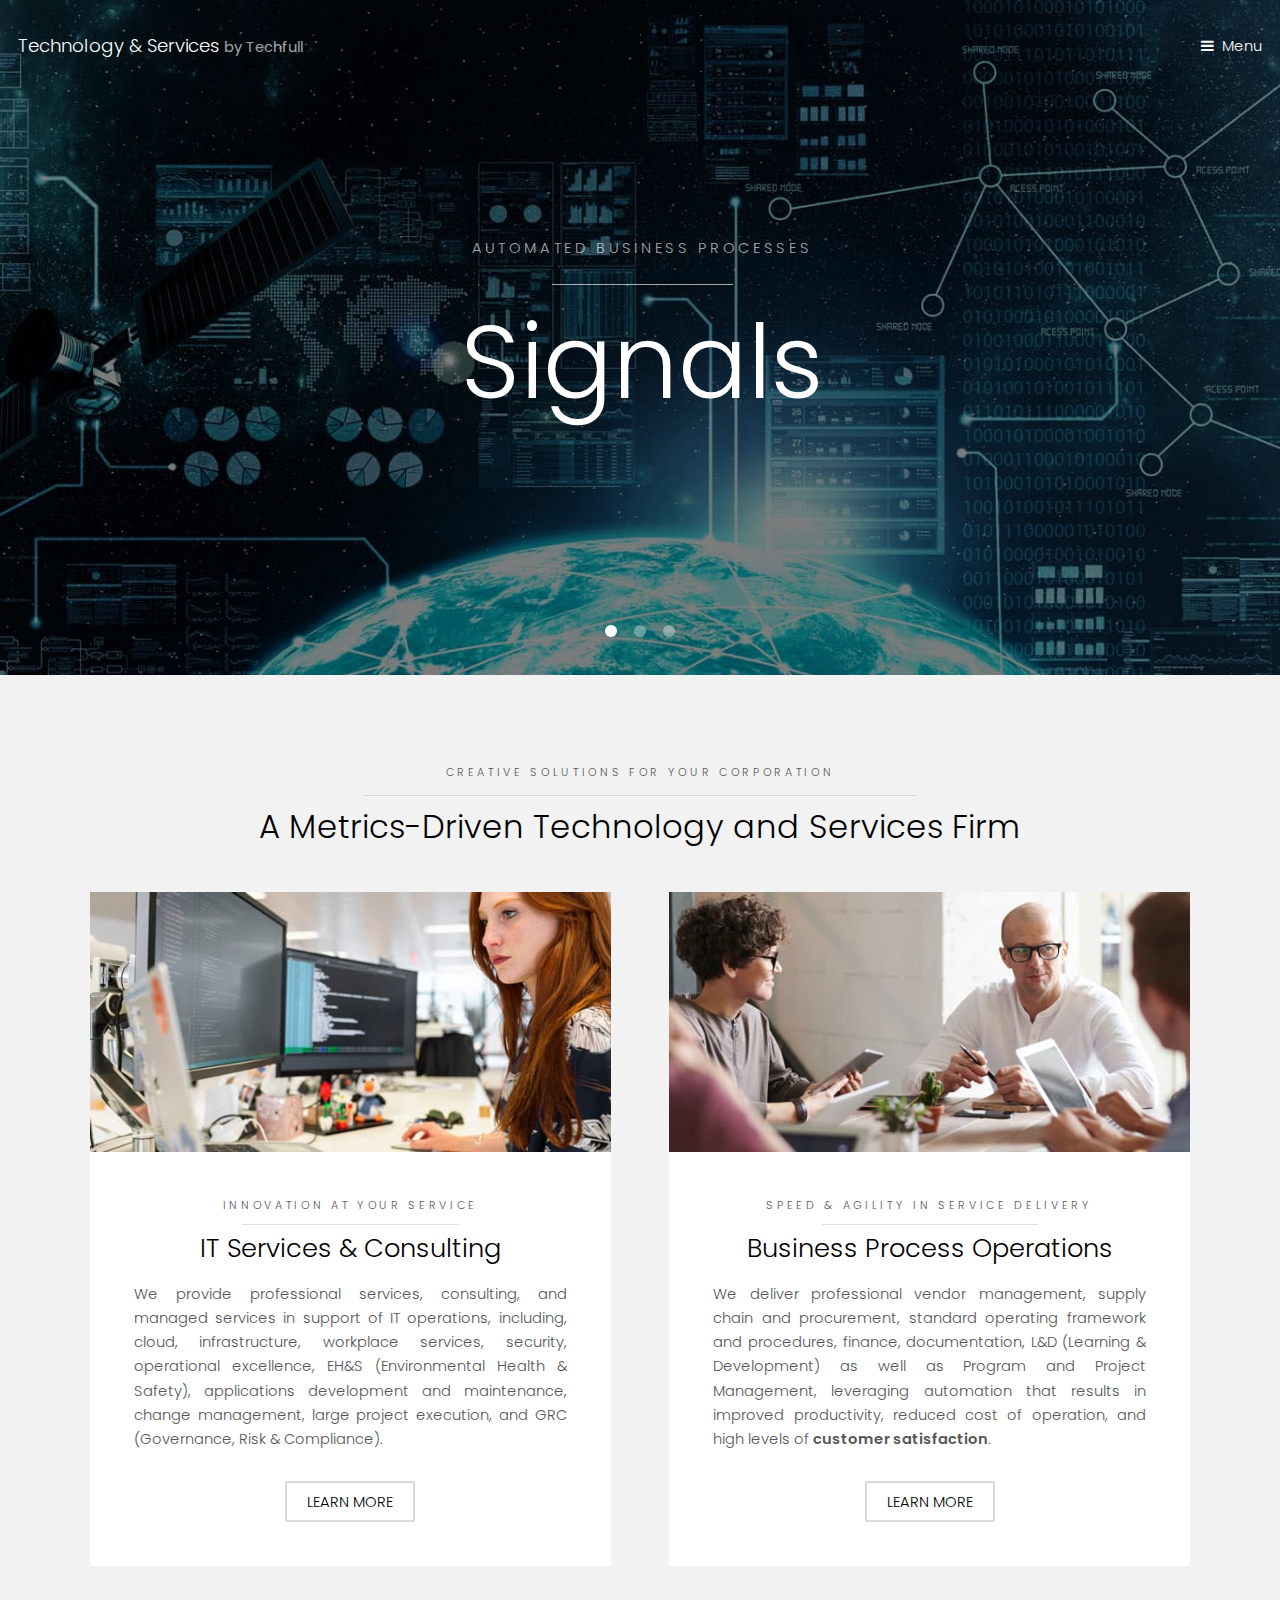
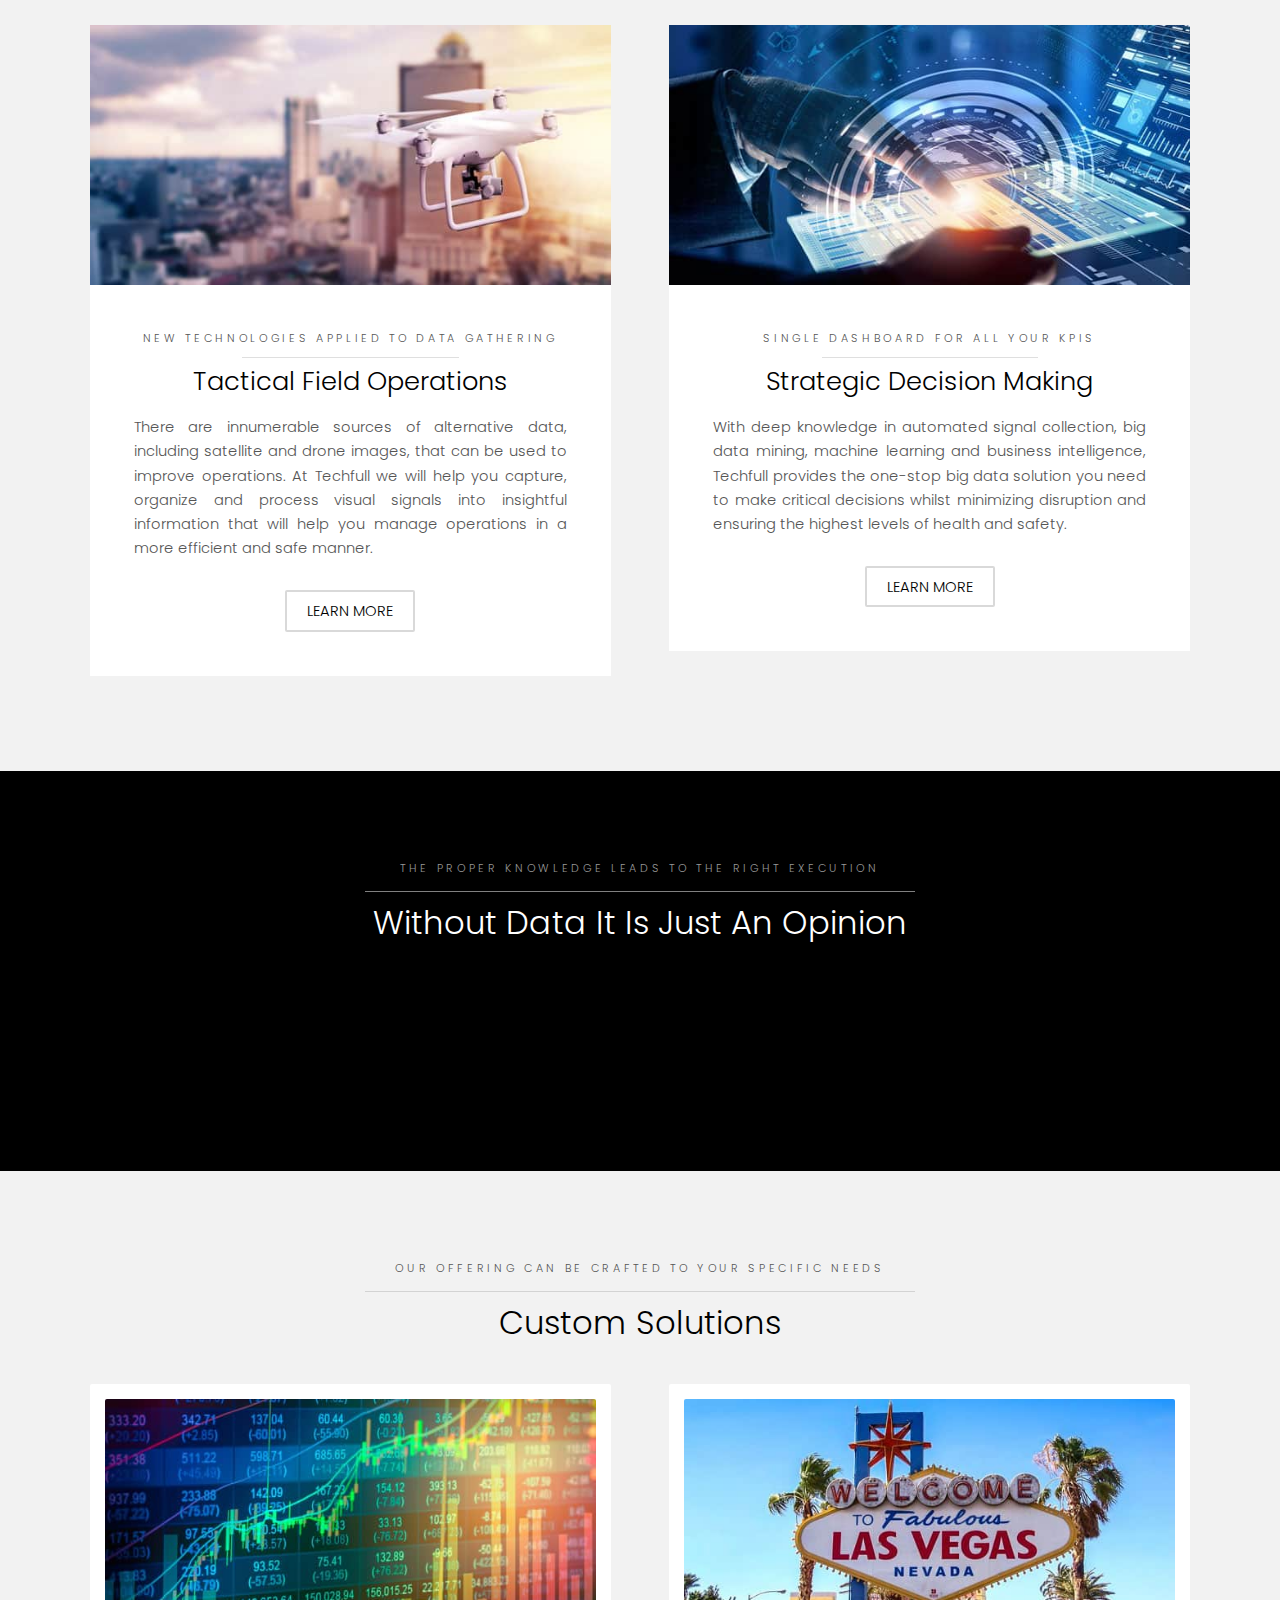
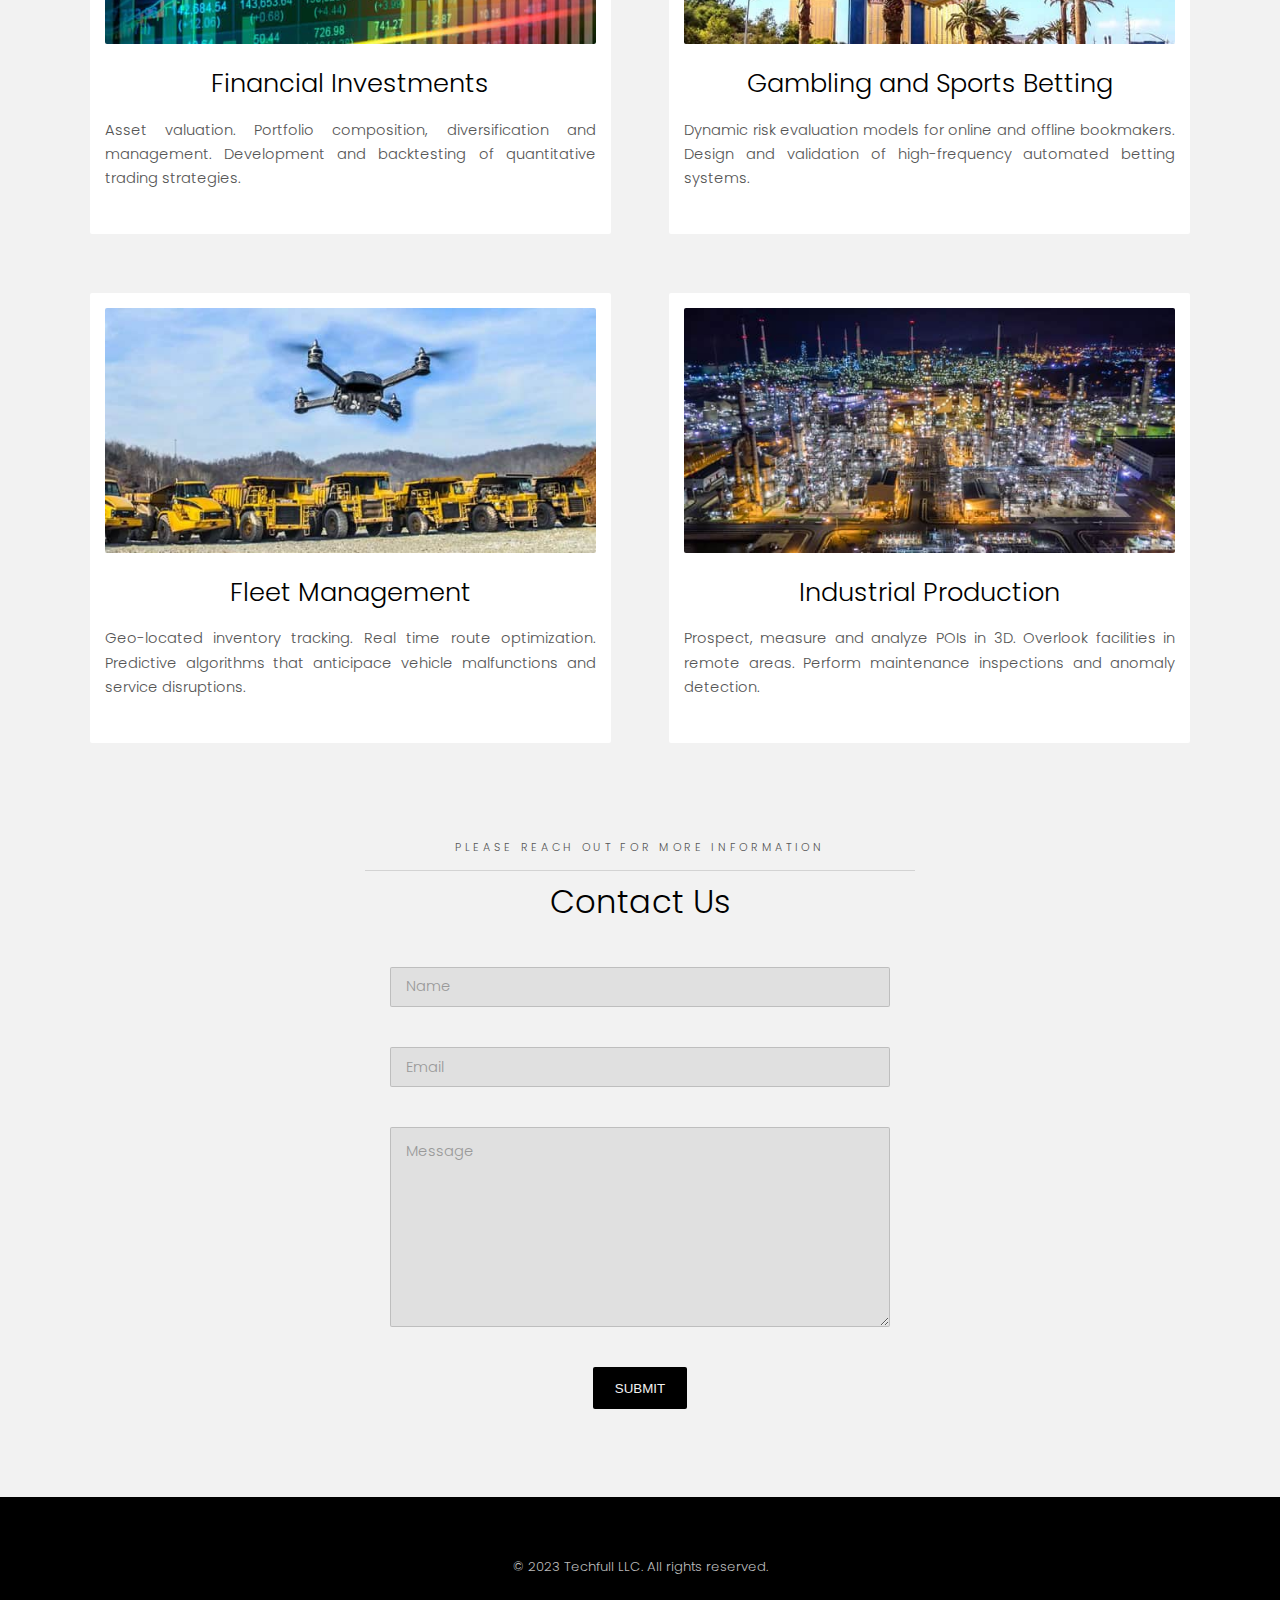
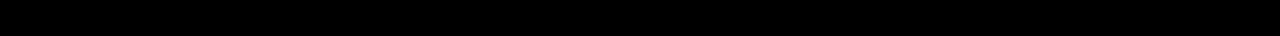
==== index.html @ 5bff919a "Website version 1.2 (Captcha Updated)" ====
<!DOCTYPE HTML>
<html>
	<head>
		<title>Techfull</title>
		<meta charset="utf-8" />
		<meta name="viewport" content="width=device-width, initial-scale=1" />
		<link rel="stylesheet" href="assets/css/main.css" />

		<meta name="description" content="A Metrics-Driven Technology and Services Firm. Without Data it is Just an Opinion."/>
		<meta name="keywords" content="alternative, insights, techfull, artificial intelligence, machine learning" />

		<meta name='twitter:card' content="summary_large_image"/>
		<meta name='twitter:title' content="Techfull"/>
		<meta name='twitter:description' content="A Metrics-Driven Technology and Services Firm. Without Data it is Just an Opinion."/>

		<meta name='twitter:image' content="https://techfull.us/hero.jpg"/>
		<meta property='og:image' content="https://techfull.us/hero.jpg"/>
	</head>
	<body>

	<!-- Header -->
	<header id="header" class="alt">
		<div class="logo"><a href="indexyz.html">Technology & Services <span id="techfull"> by Techfull</span></a></div>
		<a href="#menu">Menu</a>
	</header>

	<!-- Nav -->
	<nav id="menu">
		<ul class="links">
			<li><a href="#home">Home</a></li>
			<li><a href="#about">About Us</a></li>
			<li><a href="#solutions">Custom</a></li>
			<li><a href="#contact">Contact</a></li>
		</ul>
	</nav>

	<!-- Banner -->
	<section id="home" class="banner full">
		<article>
			<img src="images/slide01.jpg" alt="" />
			<div class="inner">
				<header>
					<p>Automated Business Processes</p>
					<h2>Signals</h2>
				</header>
			</div>
		</article>
		<article>
			<img src="images/slide02.jpg"  alt="" />
			<div class="inner">
				<header>
					<p>Data Modeling and Artificial Intelligence</p>
					<h2>Analytics</h2>
				</header>
			</div>
		</article>
		<article>
			<img src="images/slide03.jpg" alt="" />
			<div class="inner">
				<header>
					<p>Operational Service Delivery</p>
					<h2>Execution</h2>
				</header>
			</div>
		</article>
	</section>

	<!-- About -->
	<section id="about" class="wrapper style2">
		<div class="inner">
			<header class="align-center">
				<p class="special">Creative solutions for your corporation</p>
				<h2>A Metrics-Driven Technology and Services Firm</h2>
			</header>
			<div class="grid-style">
				<div>
					<div class="box">
						<div class="image fit">
							<img src="images/lead05.jpg" alt="IT Services & Consulting" />
						</div>
						<div class="content">
							<header class="align-center">
								<p>Innovation at your service</p>
								<h3>IT Services & Consulting</h3>
							</header>
							<p class="just"> We provide professional services, consulting, and managed services in support of
								IT operations, including, cloud, infrastructure, workplace services, security, operational
								excellence, EH&S (Environmental Health & Safety), applications development and maintenance,
								change management, large project execution, and GRC (Governance, Risk & Compliance).</p>
							<footer class="align-center">
								<a href="#contact" class="button alt">Learn More</a>
							</footer>
						</div>
					</div>
				</div>
				<div>
					<div class="box">
						<div class="image fit">
							<img src="images/lead06.jpg" alt="Business Process Operations" />
						</div>
						<div class="content">
							<header class="align-center">
								<p>Speed & Agility in Service Delivery</p>
								<h3>Business Process Operations</h3>
							</header>
							<p class="just">We deliver professional vendor management, supply chain and procurement,
								standard operating framework and procedures, finance, documentation,
								L&D (Learning & Development) as well as Program and Project Management,
								leveraging automation that results in improved productivity, reduced cost of operation, and
								high levels of <b>customer satisfaction</b>.</p>
							<footer class="align-center">
								<a href="#contact" class="button alt">Learn More</a>
							</footer>
						</div>
					</div>
				</div>
				<div>
					<div class="box">
						<div class="image fit">
							<img src="images/lead01.jpg" alt="Tactical Field Operations" />
						</div>
						<div class="content">
							<header class="align-center">
								<p>New Technologies Applied to Data Gathering</p>
								<h3>Tactical Field Operations</h3>
							</header>
							<p class="just"> There are innumerable sources of alternative data, including satellite and drone images,
								that can be used to improve operations. At Techfull we will help you capture,
								organize and process visual signals into insightful information that will help you manage
								operations in a more efficient and safe manner.</p>
							<footer class="align-center">
								<a href="#contact" class="button alt">Learn More</a>
							</footer>
						</div>
					</div>
				</div>
				<div>
					<div class="box">
						<div class="image fit">
							<img src="images/lead02.jpg" alt="Strategic Decision Making" />
						</div>
						<div class="content">
							<header class="align-center">
								<p>Single Dashboard for all your KPIs</p>
								<h3>Strategic Decision Making</h3>
							</header>
							<p class="just"> With deep knowledge in automated signal collection, big data mining, machine learning
								and business intelligence, Techfull provides the one-stop big data solution you need to make
								critical decisions whilst minimizing disruption and ensuring the highest
								levels of health and safety.</p>
							<footer class="align-center">
								<a href="#contact" class="button alt">Learn More</a>
							</footer>
						</div>
					</div>
				</div>
			</div>
		</div>
	</section>

	<!-- Intersitial -->
	<section id="intersitial" class="wrapper style3">
		<div class="inner">
			<header class="align-center">
				<p>The Proper Knowledge Leads to the Right Execution</p>
				<h2>Without Data It Is Just An Opinion</h2>
			</header>
		</div>
	</section>

	<!-- Solutions -->
	<section id="solutions" class="wrapper style2">
		<div class="inner">
			<header class="align-center">
				<p class="special">Our offering can be crafted to your specific needs</p>
				<h2>Custom Solutions</h2>
			</header>
			<div class="gallery">
				<div>
					<div class="image fit">
						<img class="padded" src="images/pic01.jpg" alt="Financial Investments" />
						<div class="content">
							<header class="align-center">
								<h3>Financial Investments</h3>
							</header>
							<p class="just"> Asset valuation. Portfolio composition, diversification and management.
								Development and backtesting of quantitative trading strategies.
							</p>
						</div>
					</div>
				</div>
				<div>
					<div class="image fit">
						<img class="padded" src="images/pic02.jpg" alt="Gambling and Sports Betting" />
						<div class="content">
							<header class="align-center">
								<h3>Gambling and Sports Betting</h3>
							</header>
							<p class="just"> Dynamic risk evaluation models for online and offline bookmakers. Design and validation of high-frequency automated betting systems.
							</p>
						</div>
					</div>
				</div>
				<div>
					<div class="image fit">
						<img class="padded" src="images/pic03.jpg" alt="Fleet Management" />
						<div class="content">
							<header class="align-center">
								<h3>Fleet Management</h3>
							</header>
							<p class="just"> Geo-located inventory tracking. Real time route optimization. Predictive algorithms that anticipace vehicle malfunctions and service disruptions.
							</p>
						</div>
					</div>
				</div>
				<div>
					<div class="image fit">
						<img class="padded" src="images/pic04.jpg" alt="" />
						<div class="content">
							<header class="align-center">
								<h3>Industrial Production</h3>
							</header>
							<p class="just"> Prospect, measure and analyze POIs in 3D.
								Overlook facilities in remote areas. Perform maintenance inspections and anomaly detection.
							</p>
						</div>
					</div>
				</div>
			</div>
		</div>
	</section>

	<!-- Contact -->
	<section id="contact" style="padding-top: 0px;" class="wrapper style2">
		<div class="inner">
			<header class="align-center">
				<p class="special">Please reach out for more information</p>
				<h2>Contact Us</h2>
			</header>

			<form id="ajax-contact" method="post" action="https://algonaut.herokuapp.com/tech-mail"
				  msg-sending="Sending the message. One moment."
				  msg-success="Message sent! Will reply shortly."
				  msg-failure="Message not sent. Please try again."
				  msg-error="Oops! There was an error and the message could not be sent.">
				<input type="hidden" name="token" id="token"/>
				<div class="input-field">
					<input type="text" class="form-control" name="name" id="name" required placeholder="Name">
				</div>
				<div class="input-field">
					<input type="email" class="form-control" name="email" id="email" required placeholder="Email">
				</div>
				<div class="input-field">
					<textarea class="form-control" name="message" id="message" required placeholder="Message"></textarea>
				</div>
				<div id="form-messages" class="mt-3"></div>
				<button class="btn" type="submit">Submit</button>
			</form>

			<!--
			<div class="align-center" style="padding-top: 25px;">
				<h3>Techfull USA</h3>
			</div>
			-->
		</div>
	</section>

	<!-- Footer -->
	<footer id="footer">
		<div class="copyright">
			&copy; 2023 Techfull LLC. All rights reserved.
		</div>
	</footer>

	<!-- Scripts -->
	<script>
		function onSubmit(token) {
			document.getElementById("ajax-contact").submit();
		}
	</script>

	<script src="assets/js/jquery.min.js"></script>
	<script src="assets/js/jquery.scrollex.min.js"></script>
	<script src="assets/js/skel.min.js"></script>
	<script src="assets/js/util.js"></script>
	<script src="assets/js/main.js"></script>

	<script id="capt" src="https://www.google.com/recaptcha/api.js?render=6LeXSoomAAAAAMUViqOsxvu4Er3XukyU1Am4-jC0"></script>
	<script src="assets/js/form.js"></script>

	<!-- Global site tag (gtag.js) - Google Analytics -->
	<script async src="https://www.googletagmanager.com/gtag/js?id=UA-161922294-1"></script>
	<script>
		window.dataLayer = window.dataLayer || [];
		function gtag(){dataLayer.push(arguments);}
		gtag('js', new Date());
		gtag('config', 'UA-161922294-1');
	</script>

	</body>
</html>
---- assets/css/main.css ----
@charset "UTF-8";
@import url(font-awesome.min.css);
@import url("https://fonts.googleapis.com/css?family=Poppins:300,400,500,600,700");

/*
	Hielo by TEMPLATED
	templated.co @templatedco
	Released for free under the Creative Commons Attribution 3.0 license (templated.co/license)
*/

/* Reset */

html, body, div, span, applet, object, iframe, h1, h2, h3, h4, h5, h6, p, blockquote, pre, a, abbr, acronym, address, big, cite, code, del, dfn, em, img, ins, kbd, q, s, samp, small, strike, strong, sub, sup, tt, var, b, u, i, center, dl, dt, dd, ol, ul, li, fieldset, form, label, legend, table, caption, tbody, tfoot, thead, tr, th, td, article, aside, canvas, details, embed, figure, figcaption, footer, header, hgroup, menu, nav, output, ruby, section, summary, time, mark, audio, video {
    margin: 0;
    padding: 0;
    border: 0;
    font-size: 100%;
    font: inherit;
    vertical-align: baseline;
}

article, aside, details, figcaption, figure, footer, header, hgroup, menu, nav, section {
    display: block;
}

body {
    line-height: 1;
}

ol, ul {
    list-style: none;
}

blockquote, q {
    quotes: none;
}

blockquote:before, blockquote:after, q:before, q:after {
    content: '';
    content: none;
}

table {
    border-collapse: collapse;
    border-spacing: 0;
}

body {
    -webkit-text-size-adjust: none;
}

/* Box Model */

*, *:before, *:after {
    -moz-box-sizing: border-box;
    -webkit-box-sizing: border-box;
    box-sizing: border-box;
}

/* Additions */

html {
    scroll-behavior: smooth;
}

p.just {
    text-align: justify;
}

section#home {
    min-height: 400px;
}

img.padded {
    margin-bottom: 20px;
}

.iframe-container {
    position: relative;
    padding-bottom: 56.25%;
    padding-top: 30px;
    height: 0;
    overflow: hidden;
}

.iframe-container iframe,
.iframe-container object,
.iframe-container embed {
    position: absolute;
    top: 0;
    left: 0;
    width: 100%;
    height: 100%;
}

@media screen and (max-width: 450px) {

    #algonaut {
        display: none;
    }

}

/* Containers */

.container {
    margin-left: auto;
    margin-right: auto;
}

.container.\31

25
\25 {
    width: 100%;
    max-width: 100rem;
    min-width: 80rem;
}

.container.\37

5
\25 {
    width: 60rem;
}

.container.\35

0
\25 {
    width: 40rem;
}

.container.\32

5
\25 {
    width: 20rem;
}

.container {
    width: 80rem;
}

@media screen and (max-width: 1680px) {

    .container.\31

25\25 {
      width: 100%;
      max-width: 100rem;
      min-width: 80rem;
  }

    .container.\37

5\25 {
     width: 60rem;
 }

    .container.\35

0\25 {
     width: 40rem;
 }

    .container.\32

5\25 {
     width: 20rem;
 }

    .container {
        width: 80rem;
    }

}

@media screen and (max-width: 1280px) {

    .container.\31

25\25 {
      width: 100%;
      max-width: 81.25rem;
      min-width: 65rem;
  }

    .container.\37

5\25 {
     width: 48.75rem;
 }

    .container.\35

0\25 {
     width: 32.5rem;
 }

    .container.\32

5\25 {
     width: 16.25rem;
 }

    .container {
        width: 65rem;
    }

}

@media screen and (max-width: 980px) {

    .container.\31

25\25 {
      width: 100%;
      max-width: 112.5%;
      min-width: 90%;
  }

    .container.\37

5\25 {
     width: 67.5%;
 }

    .container.\35

0\25 {
     width: 45%;
 }

    .container.\32

5\25 {
     width: 22.5%;
 }

    .container {
        width: 90%;
    }

}

@media screen and (max-width: 736px) {

    .container.\31

25\25 {
      width: 100%;
      max-width: 112.5%;
      min-width: 90%;
  }

    .container.\37

5\25 {
     width: 67.5%;
 }

    .container.\35

0\25 {
     width: 45%;
 }

    .container.\32

5\25 {
     width: 22.5%;
 }

    .container {
        width: 90% !important;
    }

}

@media screen and (max-width: 480px) {

    .container.\31

25\25 {
      width: 100%;
      max-width: 112.5%;
      min-width: 90%;
  }

    .container.\37

5\25 {
     width: 67.5%;
 }

    .container.\35

0\25 {
     width: 45%;
 }

    .container.\32

5\25 {
     width: 22.5%;
 }

    .container {
        width: 90% !important;
    }

}

/* Grid */

.row {
    border-bottom: solid 1px transparent;
    -moz-box-sizing: border-box;
    -webkit-box-sizing: border-box;
    box-sizing: border-box;
}

.row > * {
    float: left;
    -moz-box-sizing: border-box;
    -webkit-box-sizing: border-box;
    box-sizing: border-box;
}

.row:after, .row:before {
    content: '';
    display: block;
    clear: both;
    height: 0;
}

.row.uniform > * > :first-child {
    margin-top: 0;
}

.row.uniform > * > :last-child {
    margin-bottom: 0;
}

.row.\30 \25 > * {
    padding: 0 0 0 0rem;
}

.row.\30 \25 {
    margin: 0 0 -1px 0rem;
}

.row.uniform.\30 \25 > * {
    padding: 0rem 0 0 0rem;
}

.row.uniform.\30 \25 {
    margin: 0rem 0 -1px 0rem;
}

.row > * {
    padding: 0 0 0 2rem;
}

.row {
    margin: 0 0 -1px -2rem;
}

.row.uniform > * {
    padding: 2rem 0 0 2rem;
}

.row.uniform {
    margin: -2rem 0 -1px -2rem;
}

.row.\32

00
\25 > * {
    padding: 0 0 0 4rem;
}

.row.\32

00
\25 {
    margin: 0 0 -1px -4rem;
}

.row.uniform.\32

00
\25 > * {
    padding: 4rem 0 0 4rem;
}

.row.uniform.\32

00
\25 {
    margin: -4rem 0 -1px -4rem;
}

.row.\31

50
\25 > * {
    padding: 0 0 0 3rem;
}

.row.\31

50
\25 {
    margin: 0 0 -1px -3rem;
}

.row.uniform.\31

50
\25 > * {
    padding: 3rem 0 0 3rem;
}

.row.uniform.\31

50
\25 {
    margin: -3rem 0 -1px -3rem;
}

.row.\35

0
\25 > * {
    padding: 0 0 0 1rem;
}

.row.\35

0
\25 {
    margin: 0 0 -1px -1rem;
}

.row.uniform.\35

0
\25 > * {
    padding: 1rem 0 0 1rem;
}

.row.uniform.\35

0
\25 {
    margin: -1rem 0 -1px -1rem;
}

.row.\32

5
\25 > * {
    padding: 0 0 0 0.5rem;
}

.row.\32

5
\25 {
    margin: 0 0 -1px -0.5rem;
}

.row.uniform.\32

5
\25 > * {
    padding: 0.5rem 0 0 0.5rem;
}

.row.uniform.\32

5
\25 {
    margin: -0.5rem 0 -1px -0.5rem;
}

.\31

2
u, .\31

2
u\24 {
    width: 100%;
    clear: none;
    margin-left: 0;
}

.\31

1
u, .\31

1
u\24 {
    width: 91.6666666667%;
    clear: none;
    margin-left: 0;
}

.\31

0
u, .\31

0
u\24 {
    width: 83.3333333333%;
    clear: none;
    margin-left: 0;
}

.\39 u, .\39 u\24 {
    width: 75%;
    clear: none;
    margin-left: 0;
}

.\38 u, .\38 u\24 {
    width: 66.6666666667%;
    clear: none;
    margin-left: 0;
}

.\37 u, .\37 u\24 {
    width: 58.3333333333%;
    clear: none;
    margin-left: 0;
}

.\36 u, .\36 u\24 {
    width: 50%;
    clear: none;
    margin-left: 0;
}

.\35 u, .\35 u\24 {
    width: 41.6666666667%;
    clear: none;
    margin-left: 0;
}

.\34 u, .\34 u\24 {
    width: 33.3333333333%;
    clear: none;
    margin-left: 0;
}

.\33 u, .\33 u\24 {
    width: 25%;
    clear: none;
    margin-left: 0;
}

.\32 u, .\32 u\24 {
    width: 16.6666666667%;
    clear: none;
    margin-left: 0;
}

.\31 u, .\31 u\24 {
    width: 8.3333333333%;
    clear: none;
    margin-left: 0;
}

.\31

2
u\24 + *,
.\31

1
u\24 + *,
.\31

0
u\24 + *,
.\39 u\24 + *,
.\38 u\24 + *,
.\37 u\24 + *,
.\36 u\24 + *,
.\35 u\24 + *,
.\34 u\24 + *,
.\33 u\24 + *,
.\32 u\24 + *,
.\31 u\24 + * {
    clear: left;
}

.\-11u {
    margin-left: 91.66667%;
}

.\-10u {
    margin-left: 83.33333%;
}

.\-9u {
    margin-left: 75%;
}

.\-8u {
    margin-left: 66.66667%;
}

.\-7u {
    margin-left: 58.33333%;
}

.\-6u {
    margin-left: 50%;
}

.\-5u {
    margin-left: 41.66667%;
}

.\-4u {
    margin-left: 33.33333%;
}

.\-3u {
    margin-left: 25%;
}

.\-2u {
    margin-left: 16.66667%;
}

.\-1u {
    margin-left: 8.33333%;
}

@media screen and (max-width: 1680px) {

    .row > * {
        padding: 0 0 0 2rem;
    }

    .row {
        margin: 0 0 -1px -2rem;
    }

    .row.uniform > * {
        padding: 2rem 0 0 2rem;
    }

    .row.uniform {
        margin: -2rem 0 -1px -2rem;
    }

    .row.\32

00\25 > * {
      padding: 0 0 0 4rem;
  }

    .row.\32

00\25 {
      margin: 0 0 -1px -4rem;
  }

    .row.uniform.\32

00\25 > * {
      padding: 4rem 0 0 4rem;
  }

    .row.uniform.\32

00\25 {
      margin: -4rem 0 -1px -4rem;
  }

    .row.\31

50\25 > * {
      padding: 0 0 0 3rem;
  }

    .row.\31

50\25 {
      margin: 0 0 -1px -3rem;
  }

    .row.uniform.\31

50\25 > * {
      padding: 3rem 0 0 3rem;
  }

    .row.uniform.\31

50\25 {
      margin: -3rem 0 -1px -3rem;
  }

    .row.\35

0\25 > * {
     padding: 0 0 0 1rem;
 }

    .row.\35

0\25 {
     margin: 0 0 -1px -1rem;
 }

    .row.uniform.\35

0\25 > * {
     padding: 1rem 0 0 1rem;
 }

    .row.uniform.\35

0\25 {
     margin: -1rem 0 -1px -1rem;
 }

    .row.\32

5\25 > * {
     padding: 0 0 0 0.5rem;
 }

    .row.\32

5\25 {
     margin: 0 0 -1px -0.5rem;
 }

    .row.uniform.\32

5\25 > * {
     padding: 0.5rem 0 0 0.5rem;
 }

    .row.uniform.\32

5\25 {
     margin: -0.5rem 0 -1px -0.5rem;
 }

    .\31

2u\28xlarge\29, .\31

2u\24\28xlarge\29 {
     width: 100%;
     clear: none;
     margin-left: 0;
 }

    .\31

1u\28xlarge\29, .\31

1u\24\28xlarge\29 {
     width: 91.6666666667%;
     clear: none;
     margin-left: 0;
 }

    .\31

0u\28xlarge\29, .\31

0u\24\28xlarge\29 {
     width: 83.3333333333%;
     clear: none;
     margin-left: 0;
 }

    .\39 u\28xlarge\29, .\39 u\24\28xlarge\29 {
        width: 75%;
        clear: none;
        margin-left: 0;
    }

    .\38 u\28xlarge\29, .\38 u\24\28xlarge\29 {
        width: 66.6666666667%;
        clear: none;
        margin-left: 0;
    }

    .\37 u\28xlarge\29, .\37 u\24\28xlarge\29 {
        width: 58.3333333333%;
        clear: none;
        margin-left: 0;
    }

    .\36 u\28xlarge\29, .\36 u\24\28xlarge\29 {
        width: 50%;
        clear: none;
        margin-left: 0;
    }

    .\35 u\28xlarge\29, .\35 u\24\28xlarge\29 {
        width: 41.6666666667%;
        clear: none;
        margin-left: 0;
    }

    .\34 u\28xlarge\29, .\34 u\24\28xlarge\29 {
        width: 33.3333333333%;
        clear: none;
        margin-left: 0;
    }

    .\33 u\28xlarge\29, .\33 u\24\28xlarge\29 {
        width: 25%;
        clear: none;
        margin-left: 0;
    }

    .\32 u\28xlarge\29, .\32 u\24\28xlarge\29 {
        width: 16.6666666667%;
        clear: none;
        margin-left: 0;
    }

    .\31 u\28xlarge\29, .\31 u\24\28xlarge\29 {
        width: 8.3333333333%;
        clear: none;
        margin-left: 0;
    }

    .\31

2u\24\28xlarge\29 + *,
 .\31

1u\24\28xlarge\29 + *,
 .\31

0u\24\28xlarge\29 + *,
 .\39 u\24\28xlarge\29 + *,
 .\38 u\24\28xlarge\29 + *,
 .\37 u\24\28xlarge\29 + *,
 .\36 u\24\28xlarge\29 + *,
 .\35 u\24\28xlarge\29 + *,
 .\34 u\24\28xlarge\29 + *,
 .\33 u\24\28xlarge\29 + *,
 .\32 u\24\28xlarge\29 + *,
 .\31 u\24\28xlarge\29 + * {
     clear: left;
 }

    .\-11u\28xlarge\29 {
        margin-left: 91.66667%;
    }

    .\-10u\28xlarge\29 {
        margin-left: 83.33333%;
    }

    .\-9u\28xlarge\29 {
        margin-left: 75%;
    }

    .\-8u\28xlarge\29 {
        margin-left: 66.66667%;
    }

    .\-7u\28xlarge\29 {
        margin-left: 58.33333%;
    }

    .\-6u\28xlarge\29 {
        margin-left: 50%;
    }

    .\-5u\28xlarge\29 {
        margin-left: 41.66667%;
    }

    .\-4u\28xlarge\29 {
        margin-left: 33.33333%;
    }

    .\-3u\28xlarge\29 {
        margin-left: 25%;
    }

    .\-2u\28xlarge\29 {
        margin-left: 16.66667%;
    }

    .\-1u\28xlarge\29 {
        margin-left: 8.33333%;
    }

}

@media screen and (max-width: 1280px) {

    .row > * {
        padding: 0 0 0 1.5rem;
    }

    .row {
        margin: 0 0 -1px -1.5rem;
    }

    .row.uniform > * {
        padding: 1.5rem 0 0 1.5rem;
    }

    .row.uniform {
        margin: -1.5rem 0 -1px -1.5rem;
    }

    .row.\32

00\25 > * {
      padding: 0 0 0 3rem;
  }

    .row.\32

00\25 {
      margin: 0 0 -1px -3rem;
  }

    .row.uniform.\32

00\25 > * {
      padding: 3rem 0 0 3rem;
  }

    .row.uniform.\32

00\25 {
      margin: -3rem 0 -1px -3rem;
  }

    .row.\31

50\25 > * {
      padding: 0 0 0 2.25rem;
  }

    .row.\31

50\25 {
      margin: 0 0 -1px -2.25rem;
  }

    .row.uniform.\31

50\25 > * {
      padding: 2.25rem 0 0 2.25rem;
  }

    .row.uniform.\31

50\25 {
      margin: -2.25rem 0 -1px -2.25rem;
  }

    .row.\35

0\25 > * {
     padding: 0 0 0 0.75rem;
 }

    .row.\35

0\25 {
     margin: 0 0 -1px -0.75rem;
 }

    .row.uniform.\35

0\25 > * {
     padding: 0.75rem 0 0 0.75rem;
 }

    .row.uniform.\35

0\25 {
     margin: -0.75rem 0 -1px -0.75rem;
 }

    .row.\32

5\25 > * {
     padding: 0 0 0 0.375rem;
 }

    .row.\32

5\25 {
     margin: 0 0 -1px -0.375rem;
 }

    .row.uniform.\32

5\25 > * {
     padding: 0.375rem 0 0 0.375rem;
 }

    .row.uniform.\32

5\25 {
     margin: -0.375rem 0 -1px -0.375rem;
 }

    .\31

2u\28large\29, .\31

2u\24\28large\29 {
     width: 100%;
     clear: none;
     margin-left: 0;
 }

    .\31

1u\28large\29, .\31

1u\24\28large\29 {
     width: 91.6666666667%;
     clear: none;
     margin-left: 0;
 }

    .\31

0u\28large\29, .\31

0u\24\28large\29 {
     width: 83.3333333333%;
     clear: none;
     margin-left: 0;
 }

    .\39 u\28large\29, .\39 u\24\28large\29 {
        width: 75%;
        clear: none;
        margin-left: 0;
    }

    .\38 u\28large\29, .\38 u\24\28large\29 {
        width: 66.6666666667%;
        clear: none;
        margin-left: 0;
    }

    .\37 u\28large\29, .\37 u\24\28large\29 {
        width: 58.3333333333%;
        clear: none;
        margin-left: 0;
    }

    .\36 u\28large\29, .\36 u\24\28large\29 {
        width: 50%;
        clear: none;
        margin-left: 0;
    }

    .\35 u\28large\29, .\35 u\24\28large\29 {
        width: 41.6666666667%;
        clear: none;
        margin-left: 0;
    }

    .\34 u\28large\29, .\34 u\24\28large\29 {
        width: 33.3333333333%;
        clear: none;
        margin-left: 0;
    }

    .\33 u\28large\29, .\33 u\24\28large\29 {
        width: 25%;
        clear: none;
        margin-left: 0;
    }

    .\32 u\28large\29, .\32 u\24\28large\29 {
        width: 16.6666666667%;
        clear: none;
        margin-left: 0;
    }

    .\31 u\28large\29, .\31 u\24\28large\29 {
        width: 8.3333333333%;
        clear: none;
        margin-left: 0;
    }

    .\31

2u\24\28large\29 + *,
 .\31

1u\24\28large\29 + *,
 .\31

0u\24\28large\29 + *,
 .\39 u\24\28large\29 + *,
 .\38 u\24\28large\29 + *,
 .\37 u\24\28large\29 + *,
 .\36 u\24\28large\29 + *,
 .\35 u\24\28large\29 + *,
 .\34 u\24\28large\29 + *,
 .\33 u\24\28large\29 + *,
 .\32 u\24\28large\29 + *,
 .\31 u\24\28large\29 + * {
     clear: left;
 }

    .\-11u\28large\29 {
        margin-left: 91.66667%;
    }

    .\-10u\28large\29 {
        margin-left: 83.33333%;
    }

    .\-9u\28large\29 {
        margin-left: 75%;
    }

    .\-8u\28large\29 {
        margin-left: 66.66667%;
    }

    .\-7u\28large\29 {
        margin-left: 58.33333%;
    }

    .\-6u\28large\29 {
        margin-left: 50%;
    }

    .\-5u\28large\29 {
        margin-left: 41.66667%;
    }

    .\-4u\28large\29 {
        margin-left: 33.33333%;
    }

    .\-3u\28large\29 {
        margin-left: 25%;
    }

    .\-2u\28large\29 {
        margin-left: 16.66667%;
    }

    .\-1u\28large\29 {
        margin-left: 8.33333%;
    }

}

@media screen and (max-width: 980px) {

    .row > * {
        padding: 0 0 0 1.5rem;
    }

    .row {
        margin: 0 0 -1px -1.5rem;
    }

    .row.uniform > * {
        padding: 1.5rem 0 0 1.5rem;
    }

    .row.uniform {
        margin: -1.5rem 0 -1px -1.5rem;
    }

    .row.\32

00\25 > * {
      padding: 0 0 0 3rem;
  }

    .row.\32

00\25 {
      margin: 0 0 -1px -3rem;
  }

    .row.uniform.\32

00\25 > * {
      padding: 3rem 0 0 3rem;
  }

    .row.uniform.\32

00\25 {
      margin: -3rem 0 -1px -3rem;
  }

    .row.\31

50\25 > * {
      padding: 0 0 0 2.25rem;
  }

    .row.\31

50\25 {
      margin: 0 0 -1px -2.25rem;
  }

    .row.uniform.\31

50\25 > * {
      padding: 2.25rem 0 0 2.25rem;
  }

    .row.uniform.\31

50\25 {
      margin: -2.25rem 0 -1px -2.25rem;
  }

    .row.\35

0\25 > * {
     padding: 0 0 0 0.75rem;
 }

    .row.\35

0\25 {
     margin: 0 0 -1px -0.75rem;
 }

    .row.uniform.\35

0\25 > * {
     padding: 0.75rem 0 0 0.75rem;
 }

    .row.uniform.\35

0\25 {
     margin: -0.75rem 0 -1px -0.75rem;
 }

    .row.\32

5\25 > * {
     padding: 0 0 0 0.375rem;
 }

    .row.\32

5\25 {
     margin: 0 0 -1px -0.375rem;
 }

    .row.uniform.\32

5\25 > * {
     padding: 0.375rem 0 0 0.375rem;
 }

    .row.uniform.\32

5\25 {
     margin: -0.375rem 0 -1px -0.375rem;
 }

    .\31

2u\28medium\29, .\31

2u\24\28medium\29 {
     width: 100%;
     clear: none;
     margin-left: 0;
 }

    .\31

1u\28medium\29, .\31

1u\24\28medium\29 {
     width: 91.6666666667%;
     clear: none;
     margin-left: 0;
 }

    .\31

0u\28medium\29, .\31

0u\24\28medium\29 {
     width: 83.3333333333%;
     clear: none;
     margin-left: 0;
 }

    .\39 u\28medium\29, .\39 u\24\28medium\29 {
        width: 75%;
        clear: none;
        margin-left: 0;
    }

    .\38 u\28medium\29, .\38 u\24\28medium\29 {
        width: 66.6666666667%;
        clear: none;
        margin-left: 0;
    }

    .\37 u\28medium\29, .\37 u\24\28medium\29 {
        width: 58.3333333333%;
        clear: none;
        margin-left: 0;
    }

    .\36 u\28medium\29, .\36 u\24\28medium\29 {
        width: 50%;
        clear: none;
        margin-left: 0;
    }

    .\35 u\28medium\29, .\35 u\24\28medium\29 {
        width: 41.6666666667%;
        clear: none;
        margin-left: 0;
    }

    .\34 u\28medium\29, .\34 u\24\28medium\29 {
        width: 33.3333333333%;
        clear: none;
        margin-left: 0;
    }

    .\33 u\28medium\29, .\33 u\24\28medium\29 {
        width: 25%;
        clear: none;
        margin-left: 0;
    }

    .\32 u\28medium\29, .\32 u\24\28medium\29 {
        width: 16.6666666667%;
        clear: none;
        margin-left: 0;
    }

    .\31 u\28medium\29, .\31 u\24\28medium\29 {
        width: 8.3333333333%;
        clear: none;
        margin-left: 0;
    }

    .\31

2u\24\28medium\29 + *,
 .\31

1u\24\28medium\29 + *,
 .\31

0u\24\28medium\29 + *,
 .\39 u\24\28medium\29 + *,
 .\38 u\24\28medium\29 + *,
 .\37 u\24\28medium\29 + *,
 .\36 u\24\28medium\29 + *,
 .\35 u\24\28medium\29 + *,
 .\34 u\24\28medium\29 + *,
 .\33 u\24\28medium\29 + *,
 .\32 u\24\28medium\29 + *,
 .\31 u\24\28medium\29 + * {
     clear: left;
 }

    .\-11u\28medium\29 {
        margin-left: 91.66667%;
    }

    .\-10u\28medium\29 {
        margin-left: 83.33333%;
    }

    .\-9u\28medium\29 {
        margin-left: 75%;
    }

    .\-8u\28medium\29 {
        margin-left: 66.66667%;
    }

    .\-7u\28medium\29 {
        margin-left: 58.33333%;
    }

    .\-6u\28medium\29 {
        margin-left: 50%;
    }

    .\-5u\28medium\29 {
        margin-left: 41.66667%;
    }

    .\-4u\28medium\29 {
        margin-left: 33.33333%;
    }

    .\-3u\28medium\29 {
        margin-left: 25%;
    }

    .\-2u\28medium\29 {
        margin-left: 16.66667%;
    }

    .\-1u\28medium\29 {
        margin-left: 8.33333%;
    }

}

@media screen and (max-width: 736px) {

    .row > * {
        padding: 0 0 0 1.25rem;
    }

    .row {
        margin: 0 0 -1px -1.25rem;
    }

    .row.uniform > * {
        padding: 1.25rem 0 0 1.25rem;
    }

    .row.uniform {
        margin: -1.25rem 0 -1px -1.25rem;
    }

    .row.\32

00\25 > * {
      padding: 0 0 0 2.5rem;
  }

    .row.\32

00\25 {
      margin: 0 0 -1px -2.5rem;
  }

    .row.uniform.\32

00\25 > * {
      padding: 2.5rem 0 0 2.5rem;
  }

    .row.uniform.\32

00\25 {
      margin: -2.5rem 0 -1px -2.5rem;
  }

    .row.\31

50\25 > * {
      padding: 0 0 0 1.875rem;
  }

    .row.\31

50\25 {
      margin: 0 0 -1px -1.875rem;
  }

    .row.uniform.\31

50\25 > * {
      padding: 1.875rem 0 0 1.875rem;
  }

    .row.uniform.\31

50\25 {
      margin: -1.875rem 0 -1px -1.875rem;
  }

    .row.\35

0\25 > * {
     padding: 0 0 0 0.625rem;
 }

    .row.\35

0\25 {
     margin: 0 0 -1px -0.625rem;
 }

    .row.uniform.\35

0\25 > * {
     padding: 0.625rem 0 0 0.625rem;
 }

    .row.uniform.\35

0\25 {
     margin: -0.625rem 0 -1px -0.625rem;
 }

    .row.\32

5\25 > * {
     padding: 0 0 0 0.3125rem;
 }

    .row.\32

5\25 {
     margin: 0 0 -1px -0.3125rem;
 }

    .row.uniform.\32

5\25 > * {
     padding: 0.3125rem 0 0 0.3125rem;
 }

    .row.uniform.\32

5\25 {
     margin: -0.3125rem 0 -1px -0.3125rem;
 }

    .\31

2u\28small\29, .\31

2u\24\28small\29 {
     width: 100%;
     clear: none;
     margin-left: 0;
 }

    .\31

1u\28small\29, .\31

1u\24\28small\29 {
     width: 91.6666666667%;
     clear: none;
     margin-left: 0;
 }

    .\31

0u\28small\29, .\31

0u\24\28small\29 {
     width: 83.3333333333%;
     clear: none;
     margin-left: 0;
 }

    .\39 u\28small\29, .\39 u\24\28small\29 {
        width: 75%;
        clear: none;
        margin-left: 0;
    }

    .\38 u\28small\29, .\38 u\24\28small\29 {
        width: 66.6666666667%;
        clear: none;
        margin-left: 0;
    }

    .\37 u\28small\29, .\37 u\24\28small\29 {
        width: 58.3333333333%;
        clear: none;
        margin-left: 0;
    }

    .\36 u\28small\29, .\36 u\24\28small\29 {
        width: 50%;
        clear: none;
        margin-left: 0;
    }

    .\35 u\28small\29, .\35 u\24\28small\29 {
        width: 41.6666666667%;
        clear: none;
        margin-left: 0;
    }

    .\34 u\28small\29, .\34 u\24\28small\29 {
        width: 33.3333333333%;
        clear: none;
        margin-left: 0;
    }

    .\33 u\28small\29, .\33 u\24\28small\29 {
        width: 25%;
        clear: none;
        margin-left: 0;
    }

    .\32 u\28small\29, .\32 u\24\28small\29 {
        width: 16.6666666667%;
        clear: none;
        margin-left: 0;
    }

    .\31 u\28small\29, .\31 u\24\28small\29 {
        width: 8.3333333333%;
        clear: none;
        margin-left: 0;
    }

    .\31

2u\24\28small\29 + *,
 .\31

1u\24\28small\29 + *,
 .\31

0u\24\28small\29 + *,
 .\39 u\24\28small\29 + *,
 .\38 u\24\28small\29 + *,
 .\37 u\24\28small\29 + *,
 .\36 u\24\28small\29 + *,
 .\35 u\24\28small\29 + *,
 .\34 u\24\28small\29 + *,
 .\33 u\24\28small\29 + *,
 .\32 u\24\28small\29 + *,
 .\31 u\24\28small\29 + * {
     clear: left;
 }

    .\-11u\28small\29 {
        margin-left: 91.66667%;
    }

    .\-10u\28small\29 {
        margin-left: 83.33333%;
    }

    .\-9u\28small\29 {
        margin-left: 75%;
    }

    .\-8u\28small\29 {
        margin-left: 66.66667%;
    }

    .\-7u\28small\29 {
        margin-left: 58.33333%;
    }

    .\-6u\28small\29 {
        margin-left: 50%;
    }

    .\-5u\28small\29 {
        margin-left: 41.66667%;
    }

    .\-4u\28small\29 {
        margin-left: 33.33333%;
    }

    .\-3u\28small\29 {
        margin-left: 25%;
    }

    .\-2u\28small\29 {
        margin-left: 16.66667%;
    }

    .\-1u\28small\29 {
        margin-left: 8.33333%;
    }

}

@media screen and (max-width: 480px) {

    .row > * {
        padding: 0 0 0 1.25rem;
    }

    .row {
        margin: 0 0 -1px -1.25rem;
    }

    .row.uniform > * {
        padding: 1.25rem 0 0 1.25rem;
    }

    .row.uniform {
        margin: -1.25rem 0 -1px -1.25rem;
    }

    .row.\32

00\25 > * {
      padding: 0 0 0 2.5rem;
  }

    .row.\32

00\25 {
      margin: 0 0 -1px -2.5rem;
  }

    .row.uniform.\32

00\25 > * {
      padding: 2.5rem 0 0 2.5rem;
  }

    .row.uniform.\32

00\25 {
      margin: -2.5rem 0 -1px -2.5rem;
  }

    .row.\31

50\25 > * {
      padding: 0 0 0 1.875rem;
  }

    .row.\31

50\25 {
      margin: 0 0 -1px -1.875rem;
  }

    .row.uniform.\31

50\25 > * {
      padding: 1.875rem 0 0 1.875rem;
  }

    .row.uniform.\31

50\25 {
      margin: -1.875rem 0 -1px -1.875rem;
  }

    .row.\35

0\25 > * {
     padding: 0 0 0 0.625rem;
 }

    .row.\35

0\25 {
     margin: 0 0 -1px -0.625rem;
 }

    .row.uniform.\35

0\25 > * {
     padding: 0.625rem 0 0 0.625rem;
 }

    .row.uniform.\35

0\25 {
     margin: -0.625rem 0 -1px -0.625rem;
 }

    .row.\32

5\25 > * {
     padding: 0 0 0 0.3125rem;
 }

    .row.\32

5\25 {
     margin: 0 0 -1px -0.3125rem;
 }

    .row.uniform.\32

5\25 > * {
     padding: 0.3125rem 0 0 0.3125rem;
 }

    .row.uniform.\32

5\25 {
     margin: -0.3125rem 0 -1px -0.3125rem;
 }

    .\31

2u\28xsmall\29, .\31

2u\24\28xsmall\29 {
     width: 100%;
     clear: none;
     margin-left: 0;
 }

    .\31

1u\28xsmall\29, .\31

1u\24\28xsmall\29 {
     width: 91.6666666667%;
     clear: none;
     margin-left: 0;
 }

    .\31

0u\28xsmall\29, .\31

0u\24\28xsmall\29 {
     width: 83.3333333333%;
     clear: none;
     margin-left: 0;
 }

    .\39 u\28xsmall\29, .\39 u\24\28xsmall\29 {
        width: 75%;
        clear: none;
        margin-left: 0;
    }

    .\38 u\28xsmall\29, .\38 u\24\28xsmall\29 {
        width: 66.6666666667%;
        clear: none;
        margin-left: 0;
    }

    .\37 u\28xsmall\29, .\37 u\24\28xsmall\29 {
        width: 58.3333333333%;
        clear: none;
        margin-left: 0;
    }

    .\36 u\28xsmall\29, .\36 u\24\28xsmall\29 {
        width: 50%;
        clear: none;
        margin-left: 0;
    }

    .\35 u\28xsmall\29, .\35 u\24\28xsmall\29 {
        width: 41.6666666667%;
        clear: none;
        margin-left: 0;
    }

    .\34 u\28xsmall\29, .\34 u\24\28xsmall\29 {
        width: 33.3333333333%;
        clear: none;
        margin-left: 0;
    }

    .\33 u\28xsmall\29, .\33 u\24\28xsmall\29 {
        width: 25%;
        clear: none;
        margin-left: 0;
    }

    .\32 u\28xsmall\29, .\32 u\24\28xsmall\29 {
        width: 16.6666666667%;
        clear: none;
        margin-left: 0;
    }

    .\31 u\28xsmall\29, .\31 u\24\28xsmall\29 {
        width: 8.3333333333%;
        clear: none;
        margin-left: 0;
    }

    .\31

2u\24\28xsmall\29 + *,
 .\31

1u\24\28xsmall\29 + *,
 .\31

0u\24\28xsmall\29 + *,
 .\39 u\24\28xsmall\29 + *,
 .\38 u\24\28xsmall\29 + *,
 .\37 u\24\28xsmall\29 + *,
 .\36 u\24\28xsmall\29 + *,
 .\35 u\24\28xsmall\29 + *,
 .\34 u\24\28xsmall\29 + *,
 .\33 u\24\28xsmall\29 + *,
 .\32 u\24\28xsmall\29 + *,
 .\31 u\24\28xsmall\29 + * {
     clear: left;
 }

    .\-11u\28xsmall\29 {
        margin-left: 91.66667%;
    }

    .\-10u\28xsmall\29 {
        margin-left: 83.33333%;
    }

    .\-9u\28xsmall\29 {
        margin-left: 75%;
    }

    .\-8u\28xsmall\29 {
        margin-left: 66.66667%;
    }

    .\-7u\28xsmall\29 {
        margin-left: 58.33333%;
    }

    .\-6u\28xsmall\29 {
        margin-left: 50%;
    }

    .\-5u\28xsmall\29 {
        margin-left: 41.66667%;
    }

    .\-4u\28xsmall\29 {
        margin-left: 33.33333%;
    }

    .\-3u\28xsmall\29 {
        margin-left: 25%;
    }

    .\-2u\28xsmall\29 {
        margin-left: 16.66667%;
    }

    .\-1u\28xsmall\29 {
        margin-left: 8.33333%;
    }

}

/* Basic */

@-ms-viewport {
    width: device-width;
}

body {
    -ms-overflow-style: scrollbar;
}

@media screen and (max-width: 480px) {

    html, body {
        min-width: 320px;
    }

}

body {
    background: #fff;
}

body.is-loading *, body.is-loading *:before, body.is-loading *:after {
    -moz-animation: none !important;
    -webkit-animation: none !important;
    -ms-animation: none !important;
    animation: none !important;
    -moz-transition: none !important;
    -webkit-transition: none !important;
    -ms-transition: none !important;
    transition: none !important;
}

/* Type */

html {
    font-size: 13pt;
}

@media screen and (max-width: 1680px) {

    html {
        font-size: 11pt;
    }

}

@media screen and (max-width: 1280px) {

    html {
        font-size: 11pt;
    }

}

@media screen and (max-width: 980px) {

    html {
        font-size: 12pt;
    }

}

@media screen and (max-width: 736px) {

    html {
        font-size: 12pt;
    }

}

@media screen and (max-width: 480px) {

    html {
        font-size: 12pt;
    }

}

body {
    background-color: #fff;
    color: #444;
}

body, input, select, textarea {
    font-family: "Poppins", sans-serif;
    font-weight: 300;
    font-size: 1rem;
    line-height: 1.65;
}

a {
    text-decoration: underline;
}

a:hover {
    text-decoration: none;
}

strong, b {
    font-weight: 600;
}

em, i {
    font-style: italic;
}

p {
    margin: 0 0 2rem 0;
}

p.special {
    text-transform: uppercase;
    font-size: .75rem;
    font-weight: 300;
    margin: 0 0 .5rem 0;
    padding: 0 0 1rem 0;
    letter-spacing: .25rem;
}

p.special:after {
    content: '';
    position: absolute;
    margin: auto;
    right: 0;
    bottom: 0;
    left: 0;
    width: 50%;
    height: 1px;
    background-color: rgba(0, 0, 0, 0.125);
}

h1, h2, h3, h4, h5, h6 {
    font-weight: 300;
    line-height: 1.5;
    margin: 0 0 1rem 0;
}

h1 a, h2 a, h3 a, h4 a, h5 a, h6 a {
    color: inherit;
    text-decoration: none;
}

h2 {
    font-size: 2.2rem;
}

h3 {
    font-size: 1.75rem;
}

h4 {
    font-size: 1.35rem;
}

h5 {
    font-size: 1.1rem;
}

h6 {
    font-size: 0.9rem;
}

sub {
    font-size: 0.8rem;
    position: relative;
    top: 0.5rem;
}

sup {
    font-size: 0.8rem;
    position: relative;
    top: -0.5rem;
}

blockquote {
    border-left: solid 4px;
    font-style: italic;
    margin: 0 0 2rem 0;
    padding: 0.5rem 0 0.5rem 2rem;
}

code {
    border-radius: 2px;
    border: solid 1px;
    font-family: "Courier New", monospace;
    font-size: 0.9rem;
    margin: 0 0.25rem;
    padding: 0.25rem 0.65rem;
}

pre {
    -webkit-overflow-scrolling: touch;
    font-family: "Courier New", monospace;
    font-size: 0.9rem;
    margin: 0 0 2rem 0;
}

pre code {
    display: block;
    line-height: 1.75;
    padding: 1rem 1.5rem;
    overflow-x: auto;
}

hr {
    border: 0;
    border-bottom: solid 1px;
    margin: 2rem 0;
}

hr.major {
    margin: 3rem 0;
}

.align-left {
    text-align: left;
}

.align-center {
    text-align: center;
}

.align-right {
    text-align: right;
}

input, select, textarea {
    color: #555;
}

a {
    /* color: #8a4680; */
    color: #080808
}

h1, h2, h3, h4, h5, h6 {
    color: #555;
}

blockquote {
    border-left-color: rgba(144, 144, 144, 0.25);
}

code {
    background: rgba(144, 144, 144, 0.075);
    border-color: rgba(144, 144, 144, 0.25);
}

hr {
    border-bottom-color: rgba(144, 144, 144, 0.25);
}

/* Box */

.box {
    margin-bottom: 2rem;
    background: #FFF;
}

.box .image.fit {
    margin: 0;
    border-radius: 0;
}

.box .image.fit img {
    border-radius: 0;
}

.box header h2 {
    margin-bottom: 2rem;
}

.box header p {
    text-transform: uppercase;
    font-size: .75rem;
    font-weight: 300;
    margin: 0 0 .25rem 0;
    padding: 0 0 .75rem 0;
    letter-spacing: .25rem;
}

.box header p:after {
    content: '';
    position: absolute;
    margin: auto;
    right: 0;
    bottom: 0;
    left: 0;
    width: 50%;
    height: 1px;
    background-color: rgba(0, 0, 0, 0.125);
}

.box .content {
    padding: 3rem;
}

.box > :last-child,
.box > :last-child > :last-child,
.box > :last-child > :last-child > :last-child {
    margin-bottom: 0;
}

.box.alt {
    border: 0;
    border-radius: 0;
    padding: 0;
}

@media screen and (max-width: 736px) {

    .box .content {
        padding: 2rem;
    }

}

.box {
    border-color: rgba(144, 144, 144, 0.25);
}

/* Button */

input[type="submit"],
input[type="reset"],
input[type="button"],
button,
.button {
    -moz-appearance: none;
    -webkit-appearance: none;
    -ms-appearance: none;
    appearance: none;
    -moz-transition: background-color 0.2s ease-in-out, color 0.2s ease-in-out;
    -webkit-transition: background-color 0.2s ease-in-out, color 0.2s ease-in-out;
    -ms-transition: background-color 0.2s ease-in-out, color 0.2s ease-in-out;
    transition: background-color 0.2s ease-in-out, color 0.2s ease-in-out;
    border-radius: 2px;
    border: 0;
    cursor: pointer;
    display: inline-block;
    font-weight: 300;
    height: 2.85rem;
    line-height: 2.95rem;
    padding: 0 1.5rem;
    text-align: center;
    text-decoration: none;
    text-transform: uppercase;
    white-space: nowrap;
}

input[type="submit"].icon,
input[type="reset"].icon,
input[type="button"].icon,
button.icon,
.button.icon {
    padding-left: 1.35rem;
}

input[type="submit"].icon:before,
input[type="reset"].icon:before,
input[type="button"].icon:before,
button.icon:before,
.button.icon:before {
    margin-right: 0.5rem;
}

input[type="submit"].fit,
input[type="reset"].fit,
input[type="button"].fit,
button.fit,
.button.fit {
    display: block;
    margin: 0 0 1rem 0;
    width: 100%;
}

input[type="submit"].small,
input[type="reset"].small,
input[type="button"].small,
button.small,
.button.small {
    font-size: 0.8rem;
}

input[type="submit"].big,
input[type="reset"].big,
input[type="button"].big,
button.big,
.button.big {
    font-size: 1.35rem;
}

input[type="submit"].disabled, input[type="submit"]:disabled,
input[type="reset"].disabled,
input[type="reset"]:disabled,
input[type="button"].disabled,
input[type="button"]:disabled,
button.disabled,
button:disabled,
.button.disabled,
.button:disabled {
    -moz-pointer-events: none;
    -webkit-pointer-events: none;
    -ms-pointer-events: none;
    pointer-events: none;
    opacity: 0.25;
}

@media screen and (max-width: 480px) {

    input[type="submit"],
    input[type="reset"],
    input[type="button"],
    button,
    .button {
        padding: 0;
        width: 100%;
    }

}

input[type="submit"],
input[type="reset"],
input[type="button"],
button,
.button {
    background-color: #f2f2f2;
    color: #000 !important;
}

input[type="submit"]:hover,
input[type="reset"]:hover,
input[type="button"]:hover,
button:hover,
.button:hover {
    background-color: white;
}

input[type="submit"]:active,
input[type="reset"]:active,
input[type="button"]:active,
button:active,
.button:active {
    background-color: #e5e5e5;
}

input[type="submit"].alt,
input[type="reset"].alt,
input[type="button"].alt,
button.alt,
.button.alt {
    background-color: transparent;
    box-shadow: inset 0 0 0 2px rgba(144, 144, 144, 0.25);
    color: #555 !important;
}

input[type="submit"].alt:hover,
input[type="reset"].alt:hover,
input[type="button"].alt:hover,
button.alt:hover,
.button.alt:hover {
    background-color: rgba(144, 144, 144, 0.075);
}

input[type="submit"].alt:active,
input[type="reset"].alt:active,
input[type="button"].alt:active,
button.alt:active,
.button.alt:active {
    background-color: rgba(144, 144, 144, 0.2);
}

input[type="submit"].alt.icon:before,
input[type="reset"].alt.icon:before,
input[type="button"].alt.icon:before,
button.alt.icon:before,
.button.alt.icon:before {
    color: #bbb;
}

input[type="submit"].special,
input[type="reset"].special,
input[type="button"].special,
button.special,
.button.special {
    background-color: #080808;
    color: #ffffff !important;
}

input[type="submit"].special:hover,
input[type="reset"].special:hover,
input[type="button"].special:hover,
button.special:hover,
.button.special:hover {
    background-color: #9b4f90;
}

input[type="submit"].special:active,
input[type="reset"].special:active,
input[type="button"].special:active,
button.special:active,
.button.special:active {
    background-color: #793d70;
}

/* Form */

form {
    margin: 0 0 2rem 0;
}

label {
    display: block;
    font-size: 0.9rem;
    font-weight: 700;
    margin: 0 0 1rem 0;
}

input[type="text"],
input[type="password"],
input[type="email"],
select,
textarea {
    -moz-appearance: none;
    -webkit-appearance: none;
    -ms-appearance: none;
    appearance: none;
    border-radius: 2px;
    border: none;
    border: solid 1px;
    color: inherit;
    display: block;
    outline: 0;
    padding: 0 1rem;
    text-decoration: none;
    width: 100%;
}

input[type="text"]:invalid,
input[type="password"]:invalid,
input[type="email"]:invalid,
select:invalid,
textarea:invalid {
    box-shadow: none;
}

.select-wrapper {
    text-decoration: none;
    display: block;
    position: relative;
}

.select-wrapper:before {
    -moz-osx-font-smoothing: grayscale;
    -webkit-font-smoothing: antialiased;
    font-family: FontAwesome;
    font-style: normal;
    font-weight: normal;
    text-transform: none !important;
}

.select-wrapper:before {
    content: '\f078';
    display: block;
    height: 2.75rem;
    line-height: 2.75rem;
    pointer-events: none;
    position: absolute;
    right: 0;
    text-align: center;
    top: 0;
    width: 2.75rem;
}

.select-wrapper select::-ms-expand {
    display: none;
}

input[type="text"],
input[type="password"],
input[type="email"],
select {
    height: 2.75rem;
}

textarea {
    padding: 0.75rem 1rem;
}

input[type="checkbox"],
input[type="radio"] {
    -moz-appearance: none;
    -webkit-appearance: none;
    -ms-appearance: none;
    appearance: none;
    display: block;
    float: left;
    margin-right: -2rem;
    opacity: 0;
    width: 1rem;
    z-index: -1;
}

input[type="checkbox"] + label,
input[type="radio"] + label {
    text-decoration: none;
    cursor: pointer;
    display: inline-block;
    font-size: 1rem;
    font-weight: 400;
    padding-left: 2.4rem;
    padding-right: 0.75rem;
    position: relative;
}

input[type="checkbox"] + label:before,
input[type="radio"] + label:before {
    -moz-osx-font-smoothing: grayscale;
    -webkit-font-smoothing: antialiased;
    font-family: FontAwesome;
    font-style: normal;
    font-weight: normal;
    text-transform: none !important;
}

input[type="checkbox"] + label:before,
input[type="radio"] + label:before {
    border-radius: 2px;
    border: solid 1px;
    content: '';
    display: inline-block;
    height: 1.65rem;
    left: 0;
    line-height: 1.58125rem;
    position: absolute;
    text-align: center;
    top: 0;
    width: 1.65rem;
}

input[type="checkbox"]:checked + label:before,
input[type="radio"]:checked + label:before {
    content: '\f00c';
}

input[type="checkbox"] + label:before {
    border-radius: 2px;
}

input[type="radio"] + label:before {
    border-radius: 100%;
}

::-webkit-input-placeholder {
    opacity: 1.0;
}

:-moz-placeholder {
    opacity: 1.0;
}

::-moz-placeholder {
    opacity: 1.0;
}

:-ms-input-placeholder {
    opacity: 1.0;
}

.formerize-placeholder {
    opacity: 1.0;
}

label {
    color: #555;
}

input[type="text"],
input[type="password"],
input[type="email"],
select,
textarea {
    background: rgba(144, 144, 144, 0.075);
    border-color: rgba(144, 144, 144, 0.25);
}

input[type="text"]:focus,
input[type="password"]:focus,
input[type="email"]:focus,
select:focus,
textarea:focus {
    border-color: #080808;
    box-shadow: 0 0 0 1px #080808;
}

.select-wrapper:before {
    color: rgba(144, 144, 144, 0.25);
}

input[type="checkbox"] + label,
input[type="radio"] + label {
    color: #444;
}

input[type="checkbox"] + label:before,
input[type="radio"] + label:before {
    background: rgba(144, 144, 144, 0.075);
    border-color: rgba(144, 144, 144, 0.25);
}

input[type="checkbox"]:checked + label:before,
input[type="radio"]:checked + label:before {
    background-color: #080808;
    border-color: #080808;
    color: #ffffff;
}

input[type="checkbox"]:focus + label:before,
input[type="radio"]:focus + label:before {
    border-color: #080808;
    box-shadow: 0 0 0 1px #080808;
}

::-webkit-input-placeholder {
    color: #bbb !important;
}

:-moz-placeholder {
    color: #bbb !important;
}

::-moz-placeholder {
    color: #bbb !important;
}

:-ms-input-placeholder {
    color: #bbb !important;
}

.formerize-placeholder {
    color: #bbb !important;
}

/* Icon */

.icon {
    text-decoration: none;
    border-bottom: none;
    position: relative;
}

.icon:before {
    -moz-osx-font-smoothing: grayscale;
    -webkit-font-smoothing: antialiased;
    font-family: FontAwesome;
    font-style: normal;
    font-weight: normal;
    text-transform: none !important;
}

.icon > .label {
    display: none;
}

/* Image */

.image {
    border-radius: 2px;
    border: 0;
    display: inline-block;
    position: relative;
}

.image img {
    border-radius: 2px;
    display: block;
}

.image.left, .image.right {
    max-width: 40%;
}

.image.left img, .image.right img {
    width: 100%;
}

.image.left {
    float: left;
    margin: 0 1.5rem 1rem 0;
    top: 0.25rem;
}

.image.right {
    float: right;
    margin: 0 0 1rem 1.5rem;
    top: 0.25rem;
}

.image.fit {
    display: block;
    margin: 0 0 2rem 0;
    width: 100%;
}

.image.fit img {
    width: 100%;
}

.image.main {
    display: block;
    margin: 0 0 3rem 0;
    width: 100%;
}

.image.main img {
    width: 100%;
}

/* List */

ol {
    list-style: decimal;
    margin: 0 0 2rem 0;
    padding-left: 1.25rem;
}

ol li {
    padding-left: 0.25rem;
}

ul {
    list-style: disc;
    margin: 0 0 2rem 0;
    padding-left: 1rem;
}

ul li {
    padding-left: 0.5rem;
}

ul.alt {
    list-style: none;
    padding-left: 0;
}

ul.alt li {
    border-top: solid 1px;
    padding: 0.5rem 0;
}

ul.alt li:first-child {
    border-top: 0;
    padding-top: 0;
}

ul.icons {
    cursor: default;
    list-style: none;
    padding-left: 0;
}

ul.icons li {
    display: inline-block;
    padding: 0 1rem 0 0;
}

ul.icons li:last-child {
    padding-right: 0;
}

ul.icons li .icon:before {
    font-size: 2rem;
}

ul.actions {
    cursor: default;
    list-style: none;
    padding-left: 0;
}

ul.actions li {
    display: inline-block;
    padding: 0 1rem 0 0;
    vertical-align: middle;
}

ul.actions li:last-child {
    padding-right: 0;
}

ul.actions.small li {
    padding: 0 0.5rem 0 0;
}

ul.actions.vertical li {
    display: block;
    padding: 1rem 0 0 0;
}

ul.actions.vertical li:first-child {
    padding-top: 0;
}

ul.actions.vertical li > * {
    margin-bottom: 0;
}

ul.actions.vertical.small li {
    padding: 0.5rem 0 0 0;
}

ul.actions.vertical.small li:first-child {
    padding-top: 0;
}

ul.actions.fit {
    display: table;
    margin-left: -1rem;
    padding: 0;
    table-layout: fixed;
    width: calc(100% + 1rem);
}

ul.actions.fit li {
    display: table-cell;
    padding: 0 0 0 1rem;
}

ul.actions.fit li > * {
    margin-bottom: 0;
}

ul.actions.fit.small {
    margin-left: -0.5rem;
    width: calc(100% + 0.5rem);
}

ul.actions.fit.small li {
    padding: 0 0 0 0.5rem;
}

@media screen and (max-width: 480px) {

    ul.actions {
        margin: 0 0 2rem 0;
    }

    ul.actions li {
        padding: 1rem 0 0 0;
        display: block;
        text-align: center;
        width: 100%;
    }

    ul.actions li:first-child {
        padding-top: 0;
    }

    ul.actions li > * {
        width: 100%;
        margin: 0 !important;
    }

    ul.actions li > *.icon:before {
        margin-left: -2rem;
    }

    ul.actions.small li {
        padding: 0.5rem 0 0 0;
    }

    ul.actions.small li:first-child {
        padding-top: 0;
    }

}

dl {
    margin: 0 0 2rem 0;
}

dl dt {
    display: block;
    font-weight: 700;
    margin: 0 0 1rem 0;
}

dl dd {
    margin-left: 2rem;
}

ul.alt li {
    border-top-color: rgba(144, 144, 144, 0.25);
}

/* Section/Article */

section.special, article.special {
    text-align: center;
}

header p {
    position: relative;
    margin: 0 0 1.5rem 0;
}

header h2 + p {
    font-size: 1.25rem;
    margin-top: -1rem;
}

header h3 + p {
    font-size: 1.1rem;
    margin-top: -0.8rem;
}

header h4 + p,
header h5 + p,
header h6 + p {
    font-size: 0.9rem;
    margin-top: -0.6rem;
}

header p {
    color: #bbb;
}

/* Table */

.table-wrapper {
    -webkit-overflow-scrolling: touch;
    overflow-x: auto;
}

table {
    margin: 0 0 2rem 0;
    width: 100%;
}

table tbody tr {
    border: solid 1px;
    border-left: 0;
    border-right: 0;
}

table td {
    padding: 0.75rem 0.75rem;
}

table th {
    font-size: 0.9rem;
    font-weight: 700;
    padding: 0 0.75rem 0.75rem 0.75rem;
    text-align: left;
}

table thead {
    border-bottom: solid 2px;
}

table tfoot {
    border-top: solid 2px;
}

table.alt {
    border-collapse: separate;
}

table.alt tbody tr td {
    border: solid 1px;
    border-left-width: 0;
    border-top-width: 0;
}

table.alt tbody tr td:first-child {
    border-left-width: 1px;
}

table.alt tbody tr:first-child td {
    border-top-width: 1px;
}

table.alt thead {
    border-bottom: 0;
}

table.alt tfoot {
    border-top: 0;
}

table tbody tr {
    border-color: rgba(144, 144, 144, 0.25);
}

table tbody tr:nth-child(2n + 1) {
    background-color: rgba(144, 144, 144, 0.075);
}

table th {
    color: #555;
}

table thead {
    border-bottom-color: rgba(144, 144, 144, 0.25);
}

table tfoot {
    border-top-color: rgba(144, 144, 144, 0.25);
}

table.alt tbody tr td {
    border-color: rgba(144, 144, 144, 0.25);
}

/* Wrapper */

.wrapper {
    padding: 6rem 0 4rem 0;
    position: relative;
    margin: 0;
}

.wrapper > .inner {
    margin: 0 auto;
    width: 80rem;
}

.wrapper.style1 {
    background-color: #080808;
    color: #e2d1df;
}

.wrapper.style1 input, .wrapper.style1 select, .wrapper.style1 textarea {
    color: #ffffff;
}

.wrapper.style1 a {
    color: #ffffff;
}

.wrapper.style1 strong, .wrapper.style1 b {
    color: #ffffff;
}

.wrapper.style1 h1, .wrapper.style1 h2, .wrapper.style1 h3, .wrapper.style1 h4, .wrapper.style1 h5, .wrapper.style1 h6 {
    color: #ffffff;
}

.wrapper.style1 blockquote {
    border-left-color: rgba(255, 255, 255, 0.25);
}

.wrapper.style1 code {
    background: rgba(255, 255, 255, 0.075);
    border-color: rgba(255, 255, 255, 0.25);
}

.wrapper.style1 hr {
    border-bottom-color: rgba(255, 255, 255, 0.25);
}

.wrapper.style1 .box {
    border-color: rgba(255, 255, 255, 0.25);
}

.wrapper.style1 input[type="submit"],
.wrapper.style1 input[type="reset"],
.wrapper.style1 input[type="button"],
.wrapper.style1 button,
.wrapper.style1 .button {
    background-color: #f2f2f2;
    color: #000 !important;
}

.wrapper.style1 input[type="submit"]:hover,
.wrapper.style1 input[type="reset"]:hover,
.wrapper.style1 input[type="button"]:hover,
.wrapper.style1 button:hover,
.wrapper.style1 .button:hover {
    background-color: white;
}

.wrapper.style1 input[type="submit"]:active,
.wrapper.style1 input[type="reset"]:active,
.wrapper.style1 input[type="button"]:active,
.wrapper.style1 button:active,
.wrapper.style1 .button:active {
    background-color: #e5e5e5;
}

.wrapper.style1 input[type="submit"].alt,
.wrapper.style1 input[type="reset"].alt,
.wrapper.style1 input[type="button"].alt,
.wrapper.style1 button.alt,
.wrapper.style1 .button.alt {
    background-color: transparent;
    box-shadow: inset 0 0 0 2px rgba(255, 255, 255, 0.25);
    color: #ffffff !important;
}

.wrapper.style1 input[type="submit"].alt:hover,
.wrapper.style1 input[type="reset"].alt:hover,
.wrapper.style1 input[type="button"].alt:hover,
.wrapper.style1 button.alt:hover,
.wrapper.style1 .button.alt:hover {
    background-color: rgba(255, 255, 255, 0.075);
}

.wrapper.style1 input[type="submit"].alt:active,
.wrapper.style1 input[type="reset"].alt:active,
.wrapper.style1 input[type="button"].alt:active,
.wrapper.style1 button.alt:active,
.wrapper.style1 .button.alt:active {
    background-color: rgba(255, 255, 255, 0.2);
}

.wrapper.style1 input[type="submit"].alt.icon:before,
.wrapper.style1 input[type="reset"].alt.icon:before,
.wrapper.style1 input[type="button"].alt.icon:before,
.wrapper.style1 button.alt.icon:before,
.wrapper.style1 .button.alt.icon:before {
    color: #d0b5cc;
}

.wrapper.style1 input[type="submit"].special,
.wrapper.style1 input[type="reset"].special,
.wrapper.style1 input[type="button"].special,
.wrapper.style1 button.special,
.wrapper.style1 .button.special {
    background-color: #ffffff;
    color: #080808 !important;
}

.wrapper.style1 label {
    color: #ffffff;
}

.wrapper.style1 input[type="text"],
.wrapper.style1 input[type="password"],
.wrapper.style1 input[type="email"],
.wrapper.style1 select,
.wrapper.style1 textarea {
    background: rgba(255, 255, 255, 0.075);
    border-color: rgba(255, 255, 255, 0.25);
}

.wrapper.style1 input[type="text"]:focus,
.wrapper.style1 input[type="password"]:focus,
.wrapper.style1 input[type="email"]:focus,
.wrapper.style1 select:focus,
.wrapper.style1 textarea:focus {
    border-color: #ffffff;
    box-shadow: 0 0 0 1px #ffffff;
}

.wrapper.style1 .select-wrapper:before {
    color: rgba(255, 255, 255, 0.25);
}

.wrapper.style1 input[type="checkbox"] + label,
.wrapper.style1 input[type="radio"] + label {
    color: #e2d1df;
}

.wrapper.style1 input[type="checkbox"] + label:before,
.wrapper.style1 input[type="radio"] + label:before {
    background: rgba(255, 255, 255, 0.075);
    border-color: rgba(255, 255, 255, 0.25);
}

.wrapper.style1 input[type="checkbox"]:checked + label:before,
.wrapper.style1 input[type="radio"]:checked + label:before {
    background-color: #ffffff;
    border-color: #ffffff;
    color: #080808;
}

.wrapper.style1 input[type="checkbox"]:focus + label:before,
.wrapper.style1 input[type="radio"]:focus + label:before {
    border-color: #ffffff;
    box-shadow: 0 0 0 1px #ffffff;
}

.wrapper.style1 ::-webkit-input-placeholder {
    color: #d0b5cc !important;
}

.wrapper.style1 :-moz-placeholder {
    color: #d0b5cc !important;
}

.wrapper.style1 ::-moz-placeholder {
    color: #d0b5cc !important;
}

.wrapper.style1 :-ms-input-placeholder {
    color: #d0b5cc !important;
}

.wrapper.style1 .formerize-placeholder {
    color: #d0b5cc !important;
}

.wrapper.style1 ul.alt li {
    border-top-color: rgba(255, 255, 255, 0.25);
}

.wrapper.style1 header p {
    color: #d0b5cc;
}

.wrapper.style1 table tbody tr {
    border-color: rgba(255, 255, 255, 0.25);
}

.wrapper.style1 table tbody tr:nth-child(2n + 1) {
    background-color: rgba(255, 255, 255, 0.075);
}

.wrapper.style1 table th {
    color: #ffffff;
}

.wrapper.style1 table thead {
    border-bottom-color: rgba(255, 255, 255, 0.25);
}

.wrapper.style1 table tfoot {
    border-top-color: rgba(255, 255, 255, 0.25);
}

.wrapper.style1 table.alt tbody tr td {
    border-color: rgba(255, 255, 255, 0.25);
}

.wrapper.style2 {
    background-color: #f2f2f2;
    color: #555555;
}

.wrapper.style2 input, .wrapper.style2 select, .wrapper.style2 textarea {
    color: #000;
}

.wrapper.style2 a {
    color: #080808;
}

.wrapper.style2 h1, .wrapper.style2 h2, .wrapper.style2 h3, .wrapper.style2 h4, .wrapper.style2 h5, .wrapper.style2 h6 {
    color: #000;
}

.wrapper.style2 blockquote {
    border-left-color: rgba(0, 0, 0, 0.15);
}

.wrapper.style2 code {
    background: rgba(0, 0, 0, 0.075);
    border-color: rgba(0, 0, 0, 0.15);
}

.wrapper.style2 hr {
    border-bottom-color: rgba(0, 0, 0, 0.15);
}

.wrapper.style2 .box {
    border-color: rgba(0, 0, 0, 0.15);
}

.wrapper.style2 input[type="submit"],
.wrapper.style2 input[type="reset"],
.wrapper.style2 input[type="button"],
.wrapper.style2 button,
.wrapper.style2 .button {
    background-color: #000;
    color: #f2f2f2 !important;
}

.wrapper.style2 input[type="submit"].alt,
.wrapper.style2 input[type="reset"].alt,
.wrapper.style2 input[type="button"].alt,
.wrapper.style2 button.alt,
.wrapper.style2 .button.alt {
    background-color: transparent;
    box-shadow: inset 0 0 0 2px rgba(0, 0, 0, 0.15);
    color: #000 !important;
}

.wrapper.style2 input[type="submit"].alt:hover,
.wrapper.style2 input[type="reset"].alt:hover,
.wrapper.style2 input[type="button"].alt:hover,
.wrapper.style2 button.alt:hover,
.wrapper.style2 .button.alt:hover {
    background-color: rgba(0, 0, 0, 0.075);
}

.wrapper.style2 input[type="submit"].alt:active,
.wrapper.style2 input[type="reset"].alt:active,
.wrapper.style2 input[type="button"].alt:active,
.wrapper.style2 button.alt:active,
.wrapper.style2 .button.alt:active {
    background-color: rgba(0, 0, 0, 0.2);
}

.wrapper.style2 input[type="submit"].alt.icon:before,
.wrapper.style2 input[type="reset"].alt.icon:before,
.wrapper.style2 input[type="button"].alt.icon:before,
.wrapper.style2 button.alt.icon:before,
.wrapper.style2 .button.alt.icon:before {
    color: #999999;
}

.wrapper.style2 input[type="submit"].special,
.wrapper.style2 input[type="reset"].special,
.wrapper.style2 input[type="button"].special,
.wrapper.style2 button.special,
.wrapper.style2 .button.special {
    background-color: #080808;
    color: #ffffff !important;
}

.wrapper.style2 input[type="submit"].special:hover,
.wrapper.style2 input[type="reset"].special:hover,
.wrapper.style2 input[type="button"].special:hover,
.wrapper.style2 button.special:hover,
.wrapper.style2 .button.special:hover {
    background-color: #9b4f90;
}

.wrapper.style2 input[type="submit"].special:active,
.wrapper.style2 input[type="reset"].special:active,
.wrapper.style2 input[type="button"].special:active,
.wrapper.style2 button.special:active,
.wrapper.style2 .button.special:active {
    background-color: #793d70;
}

.wrapper.style2 label {
    color: #000;
}

.wrapper.style2 input[type="text"],
.wrapper.style2 input[type="password"],
.wrapper.style2 input[type="email"],
.wrapper.style2 select,
.wrapper.style2 textarea {
    background: rgba(0, 0, 0, 0.075);
    border-color: rgba(0, 0, 0, 0.15);
}

.wrapper.style2 input[type="text"]:focus,
.wrapper.style2 input[type="password"]:focus,
.wrapper.style2 input[type="email"]:focus,
.wrapper.style2 select:focus,
.wrapper.style2 textarea:focus {
    border-color: #080808;
    box-shadow: 0 0 0 1px #080808;
}

.wrapper.style2 .select-wrapper:before {
    color: rgba(0, 0, 0, 0.15);
}

.wrapper.style2 input[type="checkbox"] + label,
.wrapper.style2 input[type="radio"] + label {
    color: #a6a6a6;
}

.wrapper.style2 input[type="checkbox"] + label:before,
.wrapper.style2 input[type="radio"] + label:before {
    background: rgba(0, 0, 0, 0.075);
    border-color: rgba(0, 0, 0, 0.15);
}

.wrapper.style2 input[type="checkbox"]:checked + label:before,
.wrapper.style2 input[type="radio"]:checked + label:before {
    background-color: #080808;
    border-color: #080808;
    color: #ffffff;
}

.wrapper.style2 input[type="checkbox"]:focus + label:before,
.wrapper.style2 input[type="radio"]:focus + label:before {
    border-color: #080808;
    box-shadow: 0 0 0 1px #080808;
}

.wrapper.style2 ::-webkit-input-placeholder {
    color: #999999 !important;
}

.wrapper.style2 :-moz-placeholder {
    color: #999999 !important;
}

.wrapper.style2 ::-moz-placeholder {
    color: #999999 !important;
}

.wrapper.style2 :-ms-input-placeholder {
    color: #999999 !important;
}

.wrapper.style2 .formerize-placeholder {
    color: #999999 !important;
}

.wrapper.style2 ul.alt li {
    border-top-color: rgba(0, 0, 0, 0.15);
}

.wrapper.style2 header p {
    color: #555555;
}

.wrapper.style2 table tbody tr {
    border-color: rgba(0, 0, 0, 0.15);
}

.wrapper.style2 table tbody tr:nth-child(2n + 1) {
    background-color: rgba(0, 0, 0, 0.075);
}

.wrapper.style2 table th {
    color: #000;
}

.wrapper.style2 table thead {
    border-bottom-color: rgba(0, 0, 0, 0.15);
}

.wrapper.style2 table tfoot {
    border-top-color: rgba(0, 0, 0, 0.15);
}

.wrapper.style2 table.alt tbody tr td {
    border-color: rgba(0, 0, 0, 0.15);
}

.wrapper.style3 {
    background-color: #000;
    min-height: 400px;
    color: #bfbfbf;
    background-image: url(../../images/bg.jpg);
    background-size: cover;
    background-attachment: fixed;
    background-position: center;
    position: relative;
}

.wrapper.style3 input, .wrapper.style3 select, .wrapper.style3 textarea {
    color: #ffffff;
}

.wrapper.style3 a {
    color: #080808;
}

.wrapper.style3 strong, .wrapper.style3 b {
    color: #ffffff;
}

.wrapper.style3 h1, .wrapper.style3 h2, .wrapper.style3 h3, .wrapper.style3 h4, .wrapper.style3 h5, .wrapper.style3 h6 {
    color: #ffffff;
}

.wrapper.style3 blockquote {
    border-left-color: rgba(255, 255, 255, 0.25);
}

.wrapper.style3 code {
    background: rgba(255, 255, 255, 0.075);
    border-color: rgba(255, 255, 255, 0.25);
}

.wrapper.style3 hr {
    border-bottom-color: rgba(255, 255, 255, 0.25);
}

.wrapper.style3 .box {
    border-color: rgba(255, 255, 255, 0.25);
}

.wrapper.style3 input[type="submit"],
.wrapper.style3 input[type="reset"],
.wrapper.style3 input[type="button"],
.wrapper.style3 button,
.wrapper.style3 .button {
    background-color: #f2f2f2;
    color: #000 !important;
}

.wrapper.style3 input[type="submit"]:hover,
.wrapper.style3 input[type="reset"]:hover,
.wrapper.style3 input[type="button"]:hover,
.wrapper.style3 button:hover,
.wrapper.style3 .button:hover {
    background-color: white;
}

.wrapper.style3 input[type="submit"]:active,
.wrapper.style3 input[type="reset"]:active,
.wrapper.style3 input[type="button"]:active,
.wrapper.style3 button:active,
.wrapper.style3 .button:active {
    background-color: #e5e5e5;
}

.wrapper.style3 input[type="submit"].alt,
.wrapper.style3 input[type="reset"].alt,
.wrapper.style3 input[type="button"].alt,
.wrapper.style3 button.alt,
.wrapper.style3 .button.alt {
    background-color: transparent;
    box-shadow: inset 0 0 0 2px rgba(255, 255, 255, 0.25);
    color: #ffffff !important;
}

.wrapper.style3 input[type="submit"].alt:hover,
.wrapper.style3 input[type="reset"].alt:hover,
.wrapper.style3 input[type="button"].alt:hover,
.wrapper.style3 button.alt:hover,
.wrapper.style3 .button.alt:hover {
    background-color: rgba(255, 255, 255, 0.075);
}

.wrapper.style3 input[type="submit"].alt:active,
.wrapper.style3 input[type="reset"].alt:active,
.wrapper.style3 input[type="button"].alt:active,
.wrapper.style3 button.alt:active,
.wrapper.style3 .button.alt:active {
    background-color: rgba(255, 255, 255, 0.2);
}

.wrapper.style3 input[type="submit"].alt.icon:before,
.wrapper.style3 input[type="reset"].alt.icon:before,
.wrapper.style3 input[type="button"].alt.icon:before,
.wrapper.style3 button.alt.icon:before,
.wrapper.style3 .button.alt.icon:before {
    color: #999999;
}

.wrapper.style3 input[type="submit"].special,
.wrapper.style3 input[type="reset"].special,
.wrapper.style3 input[type="button"].special,
.wrapper.style3 button.special,
.wrapper.style3 .button.special {
    background-color: #080808;
    color: #ffffff !important;
}

.wrapper.style3 input[type="submit"].special:hover,
.wrapper.style3 input[type="reset"].special:hover,
.wrapper.style3 input[type="button"].special:hover,
.wrapper.style3 button.special:hover,
.wrapper.style3 .button.special:hover {
    background-color: #9b4f90;
}

.wrapper.style3 input[type="submit"].special:active,
.wrapper.style3 input[type="reset"].special:active,
.wrapper.style3 input[type="button"].special:active,
.wrapper.style3 button.special:active,
.wrapper.style3 .button.special:active {
    background-color: #793d70;
}

.wrapper.style3 label {
    color: #ffffff;
}

.wrapper.style3 input[type="text"],
.wrapper.style3 input[type="password"],
.wrapper.style3 input[type="email"],
.wrapper.style3 select,
.wrapper.style3 textarea {
    background: rgba(255, 255, 255, 0.075);
    border-color: rgba(255, 255, 255, 0.25);
}

.wrapper.style3 input[type="text"]:focus,
.wrapper.style3 input[type="password"]:focus,
.wrapper.style3 input[type="email"]:focus,
.wrapper.style3 select:focus,
.wrapper.style3 textarea:focus {
    border-color: #080808;
    box-shadow: 0 0 0 1px #080808;
}

.wrapper.style3 .select-wrapper:before {
    color: rgba(255, 255, 255, 0.25);
}

.wrapper.style3 input[type="checkbox"] + label,
.wrapper.style3 input[type="radio"] + label {
    color: #bfbfbf;
}

.wrapper.style3 input[type="checkbox"] + label:before,
.wrapper.style3 input[type="radio"] + label:before {
    background: rgba(255, 255, 255, 0.075);
    border-color: rgba(255, 255, 255, 0.25);
}

.wrapper.style3 input[type="checkbox"]:checked + label:before,
.wrapper.style3 input[type="radio"]:checked + label:before {
    background-color: #080808;
    border-color: #080808;
    color: #ffffff;
}

.wrapper.style3 input[type="checkbox"]:focus + label:before,
.wrapper.style3 input[type="radio"]:focus + label:before {
    border-color: #080808;
    box-shadow: 0 0 0 1px #080808;
}

.wrapper.style3 ::-webkit-input-placeholder {
    color: #999999 !important;
}

.wrapper.style3 :-moz-placeholder {
    color: #999999 !important;
}

.wrapper.style3 ::-moz-placeholder {
    color: #999999 !important;
}

.wrapper.style3 :-ms-input-placeholder {
    color: #999999 !important;
}

.wrapper.style3 .formerize-placeholder {
    color: #999999 !important;
}

.wrapper.style3 ul.alt li {
    border-top-color: rgba(255, 255, 255, 0.25);
}

.wrapper.style3 header p {
    color: #999999;
}

.wrapper.style3 table tbody tr {
    border-color: rgba(255, 255, 255, 0.25);
}

.wrapper.style3 table tbody tr:nth-child(2n + 1) {
    background-color: rgba(255, 255, 255, 0.075);
}

.wrapper.style3 table th {
    color: #ffffff;
}

.wrapper.style3 table thead {
    border-bottom-color: rgba(255, 255, 255, 0.25);
}

.wrapper.style3 table tfoot {
    border-top-color: rgba(255, 255, 255, 0.25);
}

.wrapper.style3 table.alt tbody tr td {
    border-color: rgba(255, 255, 255, 0.25);
}

.wrapper.style3 .inner {
    position: relative;
    z-index: 2;
}

.wrapper.style3 p {
    text-transform: uppercase;
    font-size: .75rem;
    font-weight: 300;
    margin: 0 0 .5rem 0;
    padding: 0 0 1rem 0;
    letter-spacing: .25rem;
}

.wrapper.style3 p:after {
    content: '';
    position: absolute;
    margin: auto;
    right: 0;
    bottom: 0;
    left: 0;
    width: 50%;
    height: 1px;
    background-color: rgba(255, 255, 255, 0.5);
}

.wrapper.style3:before {
    -moz-transition: opacity 3s ease;
    -webkit-transition: opacity 3s ease;
    -ms-transition: opacity 3s ease;
    transition: opacity 3s ease;
    -moz-transition-delay: 1.25s;
    -webkit-transition-delay: 1.25s;
    -ms-transition-delay: 1.25s;
    transition-delay: 1.25s;
    content: '';
    display: block;
    background-color: rgba(0, 0, 0, 0.95);
    height: 100%;
    left: 0;
    opacity: 0.75;
    position: absolute;
    top: 0;
    width: 100%;
    z-index: 1;
}

@media screen and (max-width: 1280px) {

    .wrapper > .inner {
        width: 75rem;
    }

}

@media screen and (max-width: 980px) {

    .wrapper > .inner {
        width: 90%;
    }

    .wrapper.style3 {
        background-attachment: scroll;
    }

}

@media screen and (max-width: 736px) {

    .wrapper {
        padding: 3rem 0 1rem 0;
    }

}

/* Flexgrid */

.grid-style {
    width: 100%;
    margin: 0 0 2.5rem 0;
    display: -moz-flex;
    display: -webkit-flex;
    display: -ms-flex;
    display: flex;
    -moz-flex-wrap: wrap;
    -webkit-flex-wrap: wrap;
    -ms-flex-wrap: wrap;
    flex-wrap: wrap;
    -moz-align-items: stretch;
    -webkit-align-items: stretch;
    -ms-align-items: stretch;
    align-items: stretch;
}

.grid-style > * {
    -moz-flex-shrink: 1;
    -webkit-flex-shrink: 1;
    -ms-flex-shrink: 1;
    flex-shrink: 1;
    -moz-flex-grow: 0;
    -webkit-flex-grow: 0;
    -ms-flex-grow: 0;
    flex-grow: 0;
}

.grid-style > * {
    width: 50%;
}

.grid-style > * {
    padding: 2rem;
    width: calc(50% + 2rem);
}

.grid-style > :nth-child(-n + 2) {
    padding-top: 0;
}

.grid-style > :nth-last-child(-n + 2) {
    padding-bottom: 0;
}

.grid-style > :nth-child(2n + 1) {
    padding-left: 0;
}

.grid-style > :nth-child(2n) {
    padding-right: 0;
}

.grid-style > :nth-child(2n + 1),
.grid-style > :nth-child(2n) {
    width: calc(50% + 0rem);
}

.grid-style .box {
    margin: 0;
}

@media screen and (max-width: 980px) {

    .grid-style > * {
        width: 100%;
    }

    .grid-style > * {
        padding: 1rem;
        width: calc(50% + 1rem);
    }

    .grid-style > :nth-child(-n + 2) {
        padding-top: 1rem;
    }

    .grid-style > :nth-last-child(-n + 2) {
        padding-bottom: 1rem;
    }

    .grid-style > :nth-child(2n + 1) {
        padding-left: 1rem;
    }

    .grid-style > :nth-child(2n) {
        padding-right: 1rem;
    }

    .grid-style > :nth-child(2n + 1),
    .grid-style > :nth-child(2n) {
        padding: 1rem;
        width: calc(100% + 2rem);
    }

    .grid-style > * {
        padding: 1rem;
        width: calc(100% + 2rem);
    }

    .grid-style > :nth-child(-n + 1) {
        padding-top: 0;
    }

    .grid-style > :nth-last-child(-n + 1) {
        padding-bottom: 0;
    }

    .grid-style > :nth-child(1n + 1) {
        padding-left: 0;
    }

    .grid-style > :nth-child(1n) {
        padding-right: 0;
    }

    .grid-style > :nth-child(1n + 1),
    .grid-style > :nth-child(1n) {
        width: calc(100% + 1rem);
    }

}

.gallery {
    width: 100%;
    margin: 2.5rem 0 2.5rem 0;
    display: -moz-flex;
    display: -webkit-flex;
    display: -ms-flex;
    display: flex;
    -moz-flex-wrap: wrap;
    -webkit-flex-wrap: wrap;
    -ms-flex-wrap: wrap;
    flex-wrap: wrap;
    -moz-align-items: stretch;
    -webkit-align-items: stretch;
    -ms-align-items: stretch;
    align-items: stretch;
}

.gallery > * {
    -moz-flex-shrink: 1;
    -webkit-flex-shrink: 1;
    -ms-flex-shrink: 1;
    flex-shrink: 1;
    -moz-flex-grow: 0;
    -webkit-flex-grow: 0;
    -ms-flex-grow: 0;
    flex-grow: 0;
}

.gallery > * {
    width: 50%;
}

.gallery > * {
    padding: 2rem;
    width: calc(50% + 2rem);
}

.gallery > :nth-child(-n + 2) {
    padding-top: 0;
}

.gallery > :nth-last-child(-n + 2) {
    padding-bottom: 0;
}

.gallery > :nth-child(2n + 1) {
    padding-left: 0;
}

.gallery > :nth-child(2n) {
    padding-right: 0;
}

.gallery > :nth-child(2n + 1),
.gallery > :nth-child(2n) {
    width: calc(50% + 0rem);
}

.gallery .image {
    background: #FFF;
    padding: 1rem;
}

.gallery .image.fit {
    margin: 0;
}

@media screen and (max-width: 980px) {

    .gallery > * {
        width: 100%;
    }

    .gallery > * {
        padding: 1rem;
        width: calc(50% + 1rem);
    }

    .gallery > :nth-child(-n + 2) {
        padding-top: 1rem;
    }

    .gallery > :nth-last-child(-n + 2) {
        padding-bottom: 1rem;
    }

    .gallery > :nth-child(2n + 1) {
        padding-left: 1rem;
    }

    .gallery > :nth-child(2n) {
        padding-right: 1rem;
    }

    .gallery > :nth-child(2n + 1),
    .gallery > :nth-child(2n) {
        padding: 1rem;
        width: calc(100% + 2rem);
    }

    .gallery > * {
        padding: 1rem;
        width: calc(100% + 2rem);
    }

    .gallery > :nth-child(-n + 1) {
        padding-top: 0;
    }

    .gallery > :nth-last-child(-n + 1) {
        padding-bottom: 0;
    }

    .gallery > :nth-child(1n + 1) {
        padding-left: 0;
    }

    .gallery > :nth-child(1n) {
        padding-right: 0;
    }

    .gallery > :nth-child(1n + 1),
    .gallery > :nth-child(1n) {
        width: calc(100% + 1rem);
    }

}

/* Header */

body.subpage {
    padding-top: 3.25em;
}

@-moz-keyframes reveal-header {
    0% {
        top: -4em;
        opacity: 0;
    }

    100% {
        top: 0;
        opacity: 1;
    }
}

@-webkit-keyframes reveal-header {
    0% {
        top: -4em;
        opacity: 0;
    }

    100% {
        top: 0;
        opacity: 1;
    }
}

@-ms-keyframes reveal-header {
    0% {
        top: -4em;
        opacity: 0;
    }

    100% {
        top: 0;
        opacity: 1;
    }
}

@keyframes reveal-header {
    0% {
        top: -4em;
        opacity: 0;
    }

    100% {
        top: 0;
        opacity: 1;
    }
}

#header {
    background: rgba(0, 0, 0, 0.975);
    color: #a6a6a6;
    cursor: default;
    height: 3.25em;
    left: 0;
    line-height: 3.25em;
    position: fixed;
    text-align: right;
    top: 0;
    width: 100%;
    z-index: 10001;
}

#header > .logo {
    display: inline-block;
    height: inherit;
    left: 1.25em;
    line-height: inherit;
    margin: 0;
    padding: 0;
    position: absolute;
    top: 0;
}

#header > .logo a {
    font-size: 1.25em;
    color: #FFF;
    text-decoration: none;
}

#header > .logo a:hover {
    color: rgba(255, 255, 255, 0.65);
}

#header > .logo span {
    font-weight: 400;
    font-size: .8em;
    color: rgba(255, 255, 255, 0.65);
}

#header > a {
    -moz-transition: color 0.2s ease-in-out;
    -webkit-transition: color 0.2s ease-in-out;
    -ms-transition: color 0.2s ease-in-out;
    transition: color 0.2s ease-in-out;
    display: inline-block;
    padding: 0 0.75em;
    color: inherit;
    text-decoration: none;
    color: #FFF;
}

#header > a:hover {
    color: #f2f2f2;
}

#header > a[href="#menu"] {
    text-decoration: none;
    -webkit-tap-highlight-color: transparent;
}

#header > a[href="#menu"]:before {
    content: "";
    -moz-osx-font-smoothing: grayscale;
    -webkit-font-smoothing: antialiased;
    font-family: FontAwesome;
    font-style: normal;
    font-weight: normal;
    text-transform: none !important;
}

#header > a[href="#menu"]:before {
    margin: 0 0.5em 0 0;
}

#header > a + a[href="#menu"]:last-child {
    border-left: solid 1px rgba(0, 0, 0, 0.15);
    padding-left: 1.25em;
    margin-left: 0.5em;
}

#header > a:last-child {
    padding-right: 1.25em;
}

@media screen and (max-width: 736px) {

    #header > a {
        padding: 0 0.5em;
    }

    #header > a + a[href="#menu"]:last-child {
        padding-left: 1em;
        margin-left: 0.25em;
    }

    #header > a:last-child {
        padding-right: 1em;
    }

}

#header.reveal {
    -moz-animation: reveal-header 0.5s ease;
    -webkit-animation: reveal-header 0.5s ease;
    -ms-animation: reveal-header 0.5s ease;
    animation: reveal-header 0.5s ease;
}

#header.alt {
    -moz-animation: none;
    -webkit-animation: none;
    -ms-animation: none;
    animation: none;
    background-color: transparent;
    box-shadow: none;
    overflow: hidden;
    position: absolute;
    top: 1.5em;
}

#header.alt h1 {
    left: 2.5em;
}

#header.alt nav {
    right: 2.5em;
}

@media screen and (max-width: 980px) {

    body.subpage {
        padding-top: 44px;
    }

    #header {
        height: 44px;
        line-height: 44px;
    }

    #header > h1 {
        left: 1em;
    }

    #header > h1 a {
        font-size: 1em;
    }

}

@media screen and (max-width: 480px) {

    #header {
        min-width: 320px;
    }

}

/* Menu */

#menu {
    -moz-transform: translateX(20rem);
    -webkit-transform: translateX(20rem);
    -ms-transform: translateX(20rem);
    transform: translateX(20rem);
    -moz-transition: -moz-transform 0.5s ease, box-shadow 0.5s ease, visibility 0.5s;
    -webkit-transition: -webkit-transform 0.5s ease, box-shadow 0.5s ease, visibility 0.5s;
    -ms-transition: -ms-transform 0.5s ease, box-shadow 0.5s ease, visibility 0.5s;
    transition: transform 0.5s ease, box-shadow 0.5s ease, visibility 0.5s;
    -webkit-overflow-scrolling: touch;
    background: rgba(0, 0, 0, 0.95);
    box-shadow: none;
    color: #000;
    height: 100%;
    max-width: 80%;
    overflow-y: auto;
    padding: 3rem 2rem;
    position: fixed;
    right: 0;
    top: 0;
    visibility: hidden;
    width: 20rem;
    z-index: 10002;
}

#menu > ul {
    margin: 0 0 1rem 0;
}

#menu > ul.links {
    list-style: none;
    padding: 0;
}

#menu > ul.links > li {
    padding: 0;
}

#menu > ul.links > li > a:not(.button) {
    border: 0;
    border-top: solid 1px rgba(255, 255, 255, 0.125);
    color: rgba(255, 255, 255, 0.5);
    display: block;
    line-height: 3.5rem;
    text-decoration: none;
    text-transform: uppercase;
}

#menu > ul.links > li > a:not(.button):hover {
    color: #FFF;
}

#menu > ul.links > li > .button {
    display: block;
    margin: 0.5rem 0 0 0;
}

#menu > ul.links > li:first-child > a:not(.button) {
    border-top: 0 !important;
}

#menu .close {
    text-decoration: none;
    -moz-transition: color 0.2s ease-in-out;
    -webkit-transition: color 0.2s ease-in-out;
    -ms-transition: color 0.2s ease-in-out;
    transition: color 0.2s ease-in-out;
    -webkit-tap-highlight-color: transparent;
    border: 0;
    color: #999999;
    cursor: pointer;
    display: block;
    height: 3.25rem;
    line-height: 3.25rem;
    padding-right: 1.25rem;
    position: absolute;
    right: 0;
    text-align: right;
    top: 0;
    vertical-align: middle;
    width: 7rem;
}

#menu .close:before {
    -moz-osx-font-smoothing: grayscale;
    -webkit-font-smoothing: antialiased;
    font-family: FontAwesome;
    font-style: normal;
    font-weight: normal;
    text-transform: none !important;
}

#menu .close:before {
    content: '\f00d';
    font-size: 1.25rem;
}

#menu .close:hover {
    color: #000;
}

@media screen and (max-width: 736px) {

    #menu .close {
        height: 4rem;
        line-height: 4rem;
    }

}

#menu.visible {
    -moz-transform: translateX(0);
    -webkit-transform: translateX(0);
    -ms-transform: translateX(0);
    transform: translateX(0);
    box-shadow: 0 0 1.5rem 0 rgba(0, 0, 0, 0.2);
    visibility: visible;
}

@media screen and (max-width: 736px) {

    #menu {
        padding: 2.5rem 1.75rem;
    }

}

/* Banner */

.banner {
    background-color: #080808;
    color: #e2d1df;
    padding: 8em 0;
    position: relative;
}

.banner input, .banner select, .banner textarea {
    color: #ffffff;
}

.banner a {
    color: #ffffff;
}

.banner strong, .banner b {
    color: #ffffff;
}

.banner h1, .banner h2, .banner h3, .banner h4, .banner h5, .banner h6 {
    color: #ffffff;
}

.banner blockquote {
    border-left-color: rgba(255, 255, 255, 0.25);
}

.banner code {
    background: rgba(255, 255, 255, 0.075);
    border-color: rgba(255, 255, 255, 0.25);
}

.banner hr {
    border-bottom-color: rgba(255, 255, 255, 0.25);
}

.banner.full {
    padding: 0;
    min-height: 100vh;
    height: 100vh !important;
}

.banner.half {
    padding: 0;
    min-height: 50vh;
    height: 50vh !important;
}

.banner:after {
    -moz-pointer-events: none;
    -webkit-pointer-events: none;
    -ms-pointer-events: none;
    pointer-events: none;
    -moz-transition: opacity 1.5s ease-in-out, visibility 1.5s;
    -webkit-transition: opacity 1.5s ease-in-out, visibility 1.5s;
    -ms-transition: opacity 1.5s ease-in-out, visibility 1.5s;
    transition: opacity 1.5s ease-in-out, visibility 1.5s;
    background: #000000;
    content: '';
    display: block;
    height: 100%;
    left: 0;
    opacity: 0;
    position: absolute;
    top: 0;
    visibility: hidden;
    width: 100%;
    z-index: 2;
}

.banner .indicators {
    bottom: 1.5em;
    left: 0;
    list-style: none;
    margin: 0;
    padding: 0;
    position: absolute;
    text-align: center;
    width: 100%;
    z-index: 2;
}

.banner .indicators li {
    cursor: pointer;
    display: inline-block;
    height: 2em;
    overflow: hidden;
    padding: 0;
    position: relative;
    text-indent: 2em;
    width: 2em;
}

.banner .indicators li:before {
    background: rgba(255, 255, 255, 0.35);
    border-radius: 100%;
    content: '';
    display: inline-block;
    height: 0.8em;
    left: 50%;
    margin: -0.4em 0 0 -0.4em;
    position: absolute;
    text-indent: 0;
    top: 50%;
    width: 0.8em;
}

.banner .indicators li.visible:before {
    background: #fff;
}

.banner > article {
    -moz-transition: opacity 1.5s ease, visibility 1.5s;
    -webkit-transition: opacity 1.5s ease, visibility 1.5s;
    -ms-transition: opacity 1.5s ease, visibility 1.5s;
    transition: opacity 1.5s ease, visibility 1.5s;
    background-attachment: fixed;
    background-position: center;
    background-repeat: no-repeat;
    background-size: cover;
    height: 100%;
    left: 0;
    opacity: 0;
    position: absolute;
    text-align: center;
    top: 0;
    visibility: hidden;
    width: 100%;
    z-index: 0;
}

.banner > article:before {
    content: '';
    display: inline-block;
    height: 100%;
    vertical-align: middle;
}

.banner > article:after {
    content: '';
    display: block;
    width: 100%;
    height: 100%;
    position: absolute;
    top: 0;
    left: 0;
    background: #000;
    opacity: 0.35;
}

.banner > article .inner {
    position: relative;
    display: inline-block;
    vertical-align: middle;
    z-index: 1;
}

.banner > article .inner > :last-child {
    margin-bottom: 0;
}

.banner > article h2 {
    font-size: 7rem;
    margin-bottom: 0;
    color: #FFF;
    font-weight: 300;
}

.banner > article h2:after {
    display: none;
}

.banner > article p {
    color: rgba(255, 255, 255, 0.65);
    text-transform: uppercase;
    font-size: 1rem;
    font-weight: 300;
    margin: 0;
    padding-bottom: 1.75rem;
    letter-spacing: .25rem;
}

.banner > article p:after {
    content: '';
    position: absolute;
    margin: auto;
    right: 0;
    bottom: 0;
    left: 0;
    width: 50%;
    height: 1px;
    background-color: rgba(255, 255, 255, 0.65);
}

.banner > article a {
    color: #FFF;
    text-decoration: none;
}

.banner > article img {
    display: none;
}

.banner > article.visible {
    opacity: 1;
    visibility: visible;
}

.banner > article.top {
    z-index: 1;
}

.banner > article.instant {
    -moz-transition: none !important;
    -webkit-transition: none !important;
    -ms-transition: none !important;
    transition: none !important;
}

body.is-loading .banner:after {
    opacity: 1.0;
    visibility: visible;
}

@media screen and (max-width: 1280px) {

    .banner.full {
        padding: 0;
        min-height: 75vh;
        height: 75vh !important;
    }

}

@media screen and (max-width: 980px) {

    .banner.full {
        padding: 0;
        min-height: 50vh;
        height: 50vh !important;
    }

    .banner > article {
        background-attachment: scroll;
    }

}

@media screen and (max-width: 736px) {

    .banner > article .inner {
        width: 90%;
    }

    .banner > article p {
        margin-bottom: 1rem;
    }

    .banner > article h2 {
        font-size: 4em;
    }

}

body.is-mobile .banner > article {
    background-attachment: scroll;
}

/* Main */

#main {
    padding: 4rem 0 2rem 0;
}

@media screen and (max-width: 736px) {

    #main {
        padding: 3rem 0 1rem 0;
    }

}

/* Footer */

#footer {
    padding: 4rem 0 2rem 0;
    background: #000;
    text-align: center;
}

#footer a {
    color: rgba(255, 255, 255, 0.5);
}

#footer a:hover {
    color: #FFF;
}

#footer .copyright {
    color: #bbb;
    font-size: 0.9rem;
    margin: 0 0 2rem 0;
    padding: 0;
    text-align: center;
}

@media screen and (max-width: 736px) {

    #footer {
        padding: 3rem 0 1rem 0;
    }

}

.bg-danger {
    background-color: #dc3545 !important
}

a.bg-danger:focus, a.bg-danger:hover, button.bg-danger:focus, button.bg-danger:hover {
    background-color: #bd2130 !important
}

.bg-success {
    background-color: #28a745 !important
}

a.bg-success:focus, a.bg-success:hover, button.bg-success:focus, button.bg-success:hover {
    background-color: #1e7e34 !important
}

.bg-warn {
    background-color: #f3c56b !important
}

a.bg-warn:focus, a.bg-success:hover, button.bg-success:focus, button.bg-success:hover {
    background-color: #e7bb66 !important
}

form {
    text-align: center;
}

form input, form textarea {
    margin: 40px auto 40px auto;
    max-width: 500px;
}

form textarea {
    min-height: 200px;
}

#form-messages {
    display: none;
    margin: 40px auto 40px auto;
    max-width: 500px;
    padding: 15px;
    border-radius: 10px;
    color: white;
    text-align: center;
}

div.grid-style {
    margin-top: 40px;
}
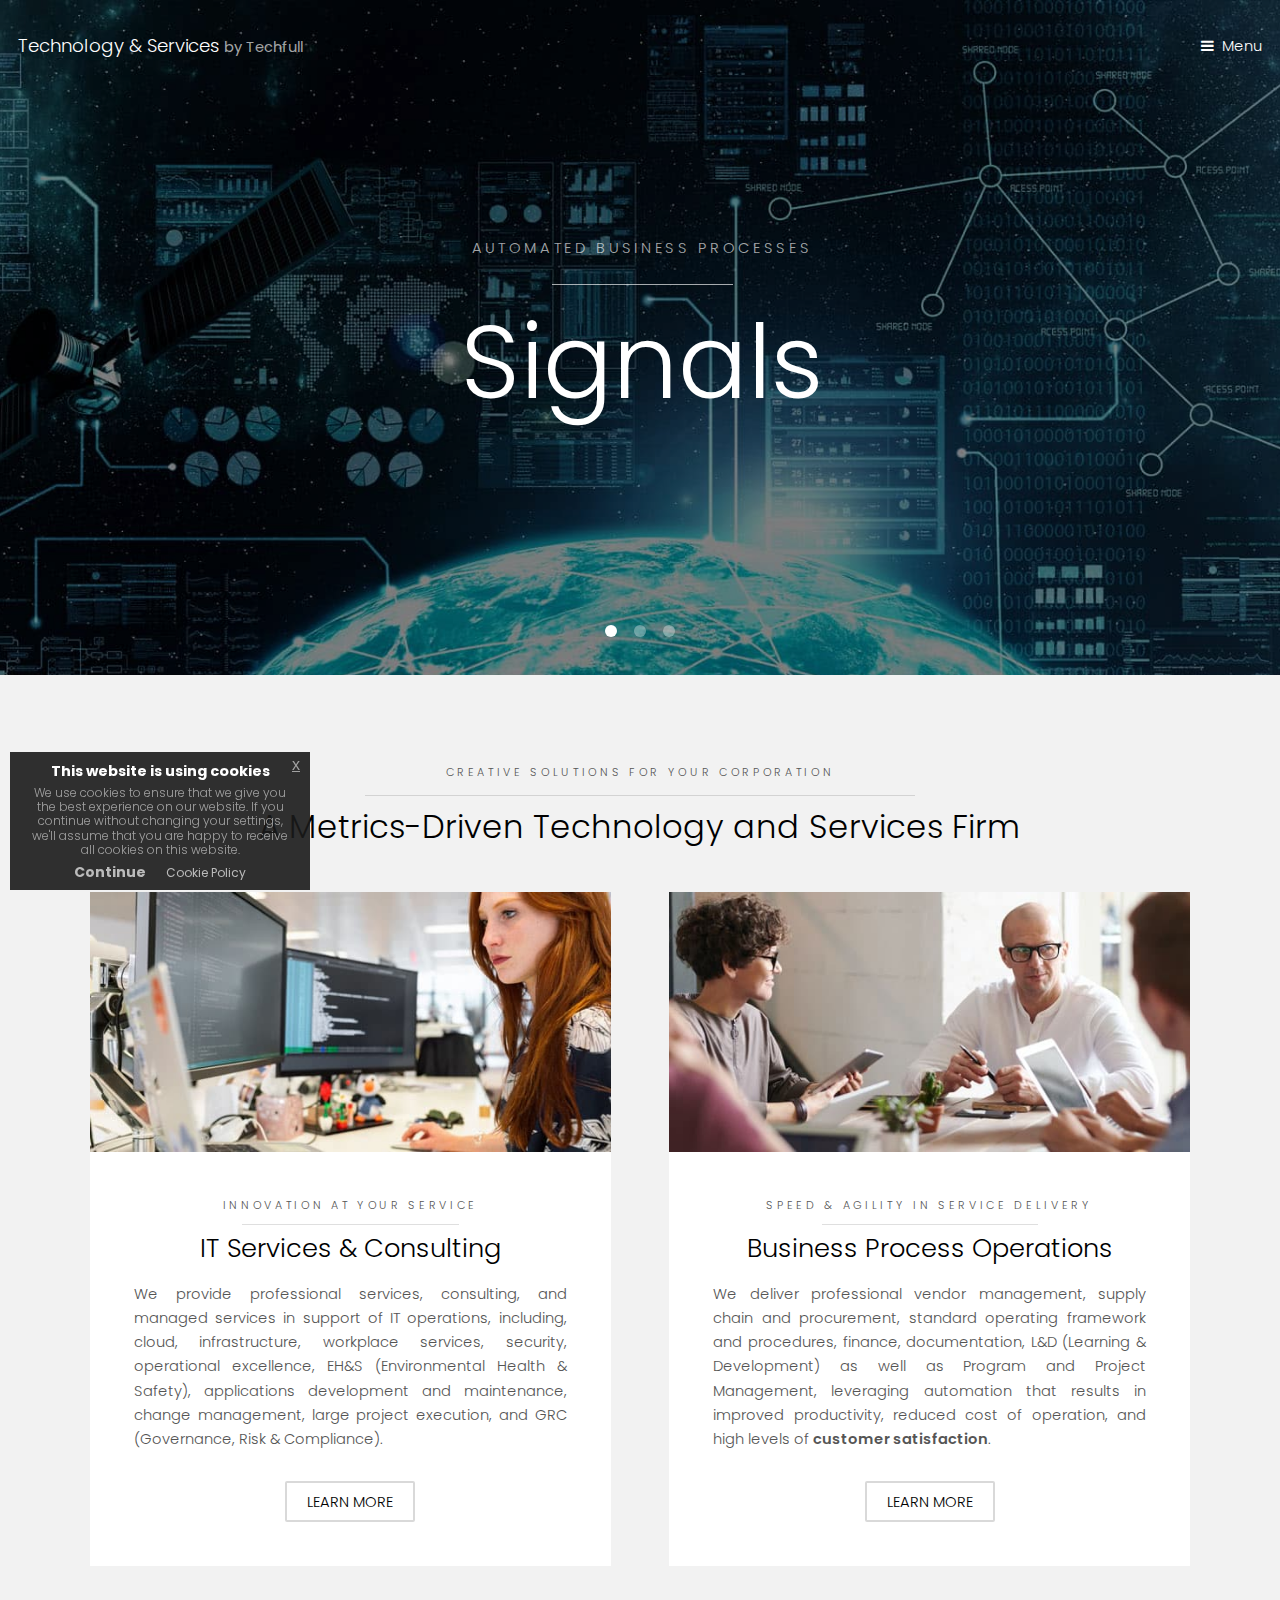
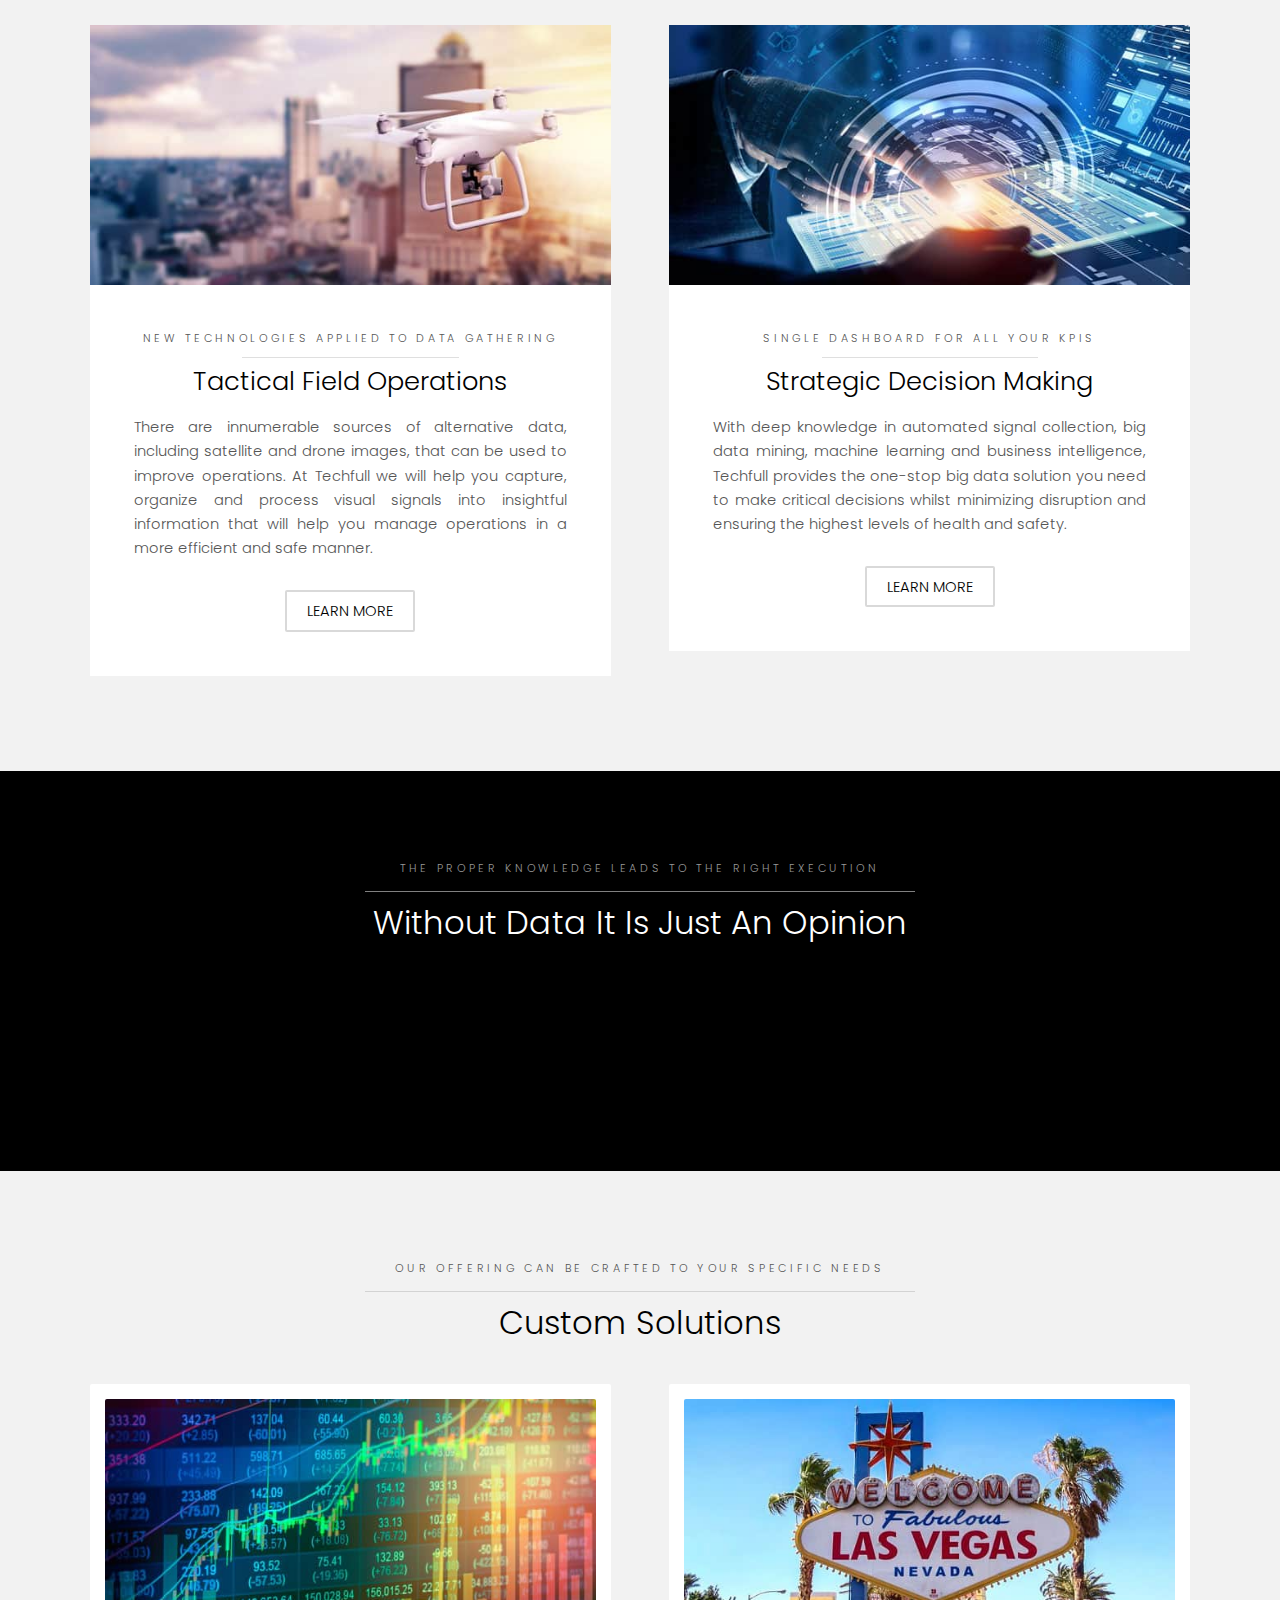
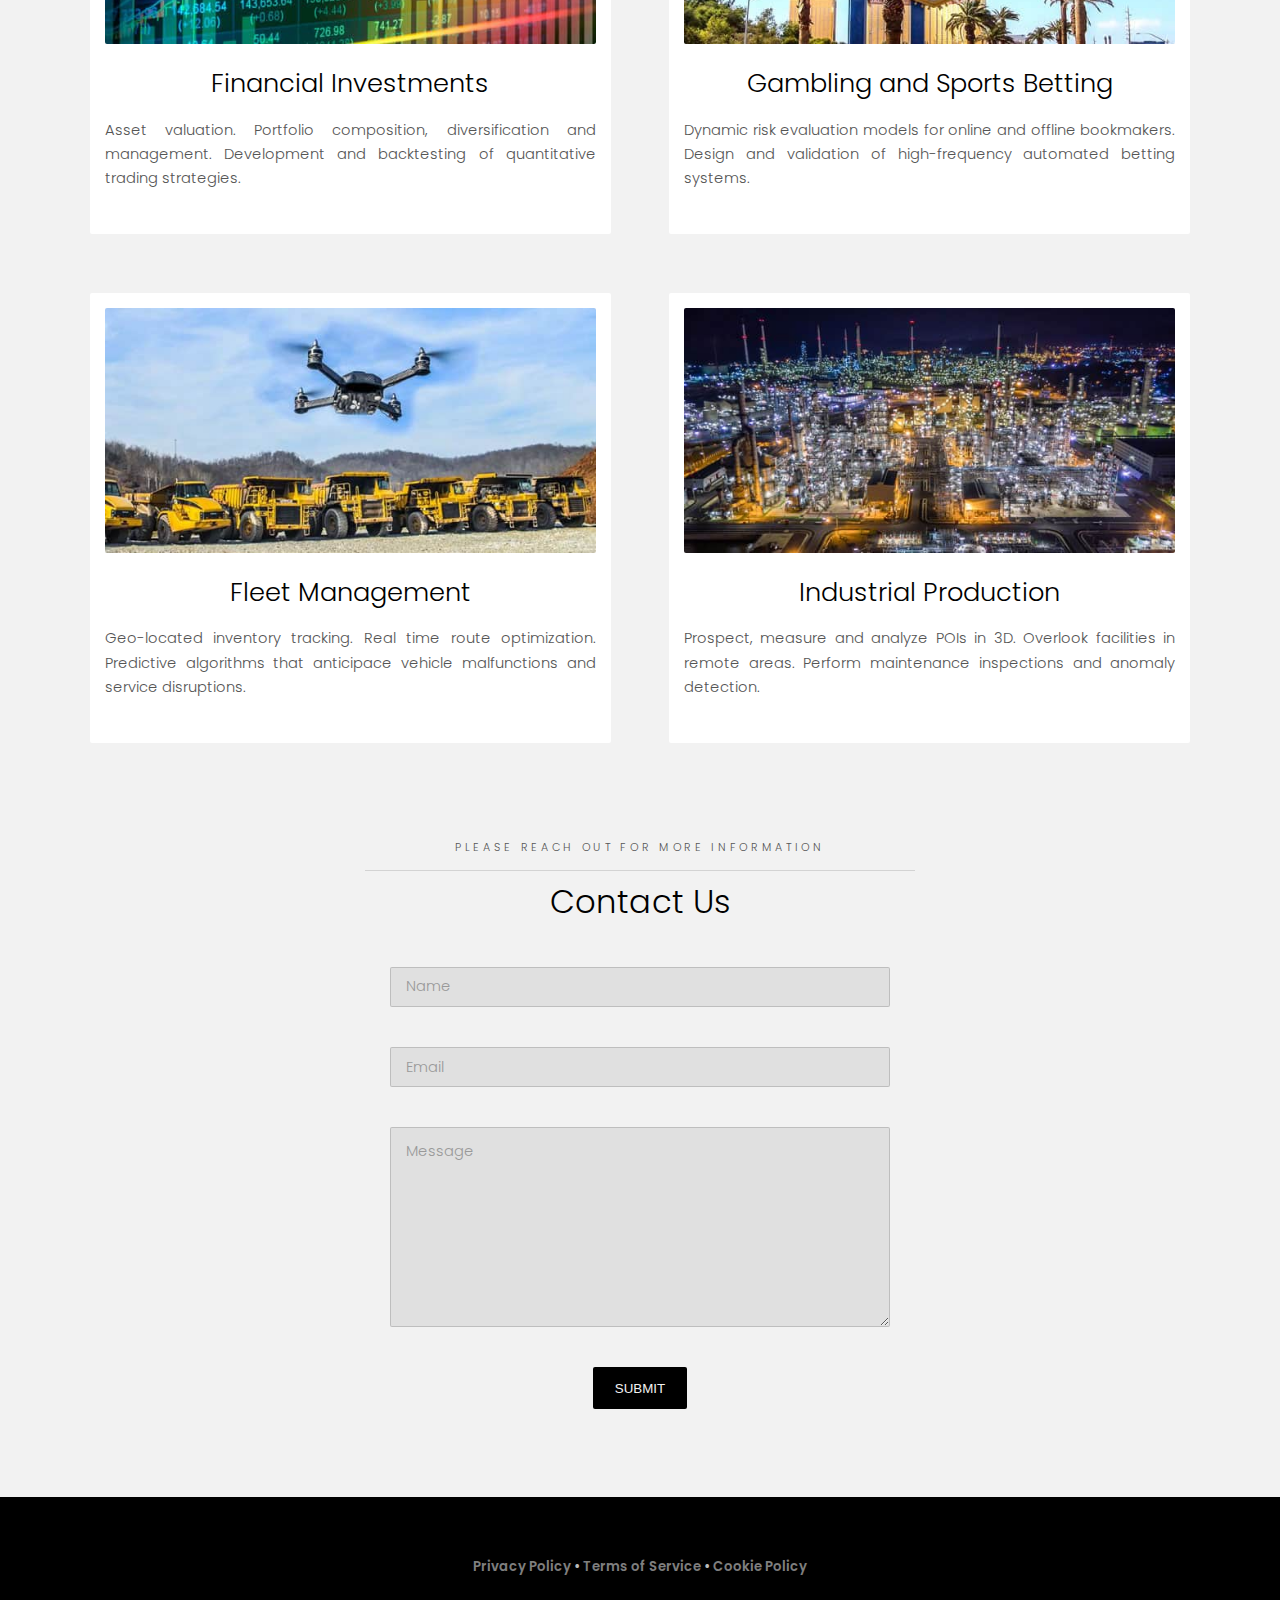
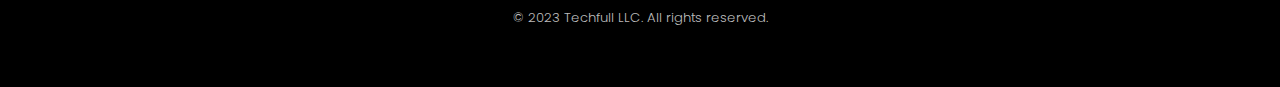
==== commit 1c9fafbc: "Website version 1.4 (Legal Terms)" ====
--- a/index.html
+++ b/index.html
@@ -16,7 +16,7 @@
 		<meta name='twitter:image' content="https://techfull.us/hero.jpg"/>
 		<meta property='og:image' content="https://techfull.us/hero.jpg"/>
 	</head>
-	<body>
+	<body class="eupopup eupopup-bottomleft">
 
 	<!-- Header -->
 	<header id="header" class="alt">
@@ -257,18 +257,18 @@
 				<button class="btn" type="submit">Submit</button>
 			</form>
 
-			<!--
-			<div class="align-center" style="padding-top: 25px;">
-				<h3>Techfull USA</h3>
-			</div>
-			-->
 		</div>
 	</section>
 
 	<!-- Footer -->
 	<footer id="footer">
 		<div class="copyright">
-			&copy; 2023 Techfull LLC. All rights reserved.
+			<p><b>
+				<a style="text-decoration: none;" href="legal/privacy_policy.html">Privacy Policy</a> &bull;
+				<a style="text-decoration: none;" href="legal/terms_service.html">Terms of Service</a> &bull;
+				<a style="text-decoration: none;" href="legal/cookie_policy.html">Cookie Policy</a>
+			</b></p>
+			<p>&copy; 2023 Techfull LLC. All rights reserved.</p>
 		</div>
 	</footer>
 
@@ -289,13 +289,34 @@
 	<script src="assets/js/form.js"></script>
 
 	<!-- Global site tag (gtag.js) - Google Analytics -->
-	<script async src="https://www.googletagmanager.com/gtag/js?id=UA-161922294-1"></script>
+	<script async src="https://www.googletagmanager.com/gtag/js?id=G-Q05NRP711H"></script>
 	<script>
 		window.dataLayer = window.dataLayer || [];
 		function gtag(){dataLayer.push(arguments);}
 		gtag('js', new Date());
-		gtag('config', 'UA-161922294-1');
+		gtag('config', 'G-Q05NRP711H');
 	</script>
+
+	<!-- Cookies banner -->
+
+	<link rel="stylesheet" type="text/css" href="assets/css/jquery-eu-cookie-law-popup.css"/>
+	<script src="assets/js/jquery-eu-cookie-law-popup.js"></script>
+	<script>
+		$(document).ready( function() {
+			if ($(".eupopup").length > 0) {
+				$(document).euCookieLawPopup().init({
+					'buttonContinueTitle' : 'Continue',
+					'buttonLearnmoreTitle' : 'Cookie Policy',
+					'cookiePolicyUrl' : 'legal/cookie_policy.html'
+				});
+			}
+		});
+	</script>
+	<style>
+		.eupopup-button {
+			text-decoration: none;
+		}
+	</style>
 
 	</body>
 </html>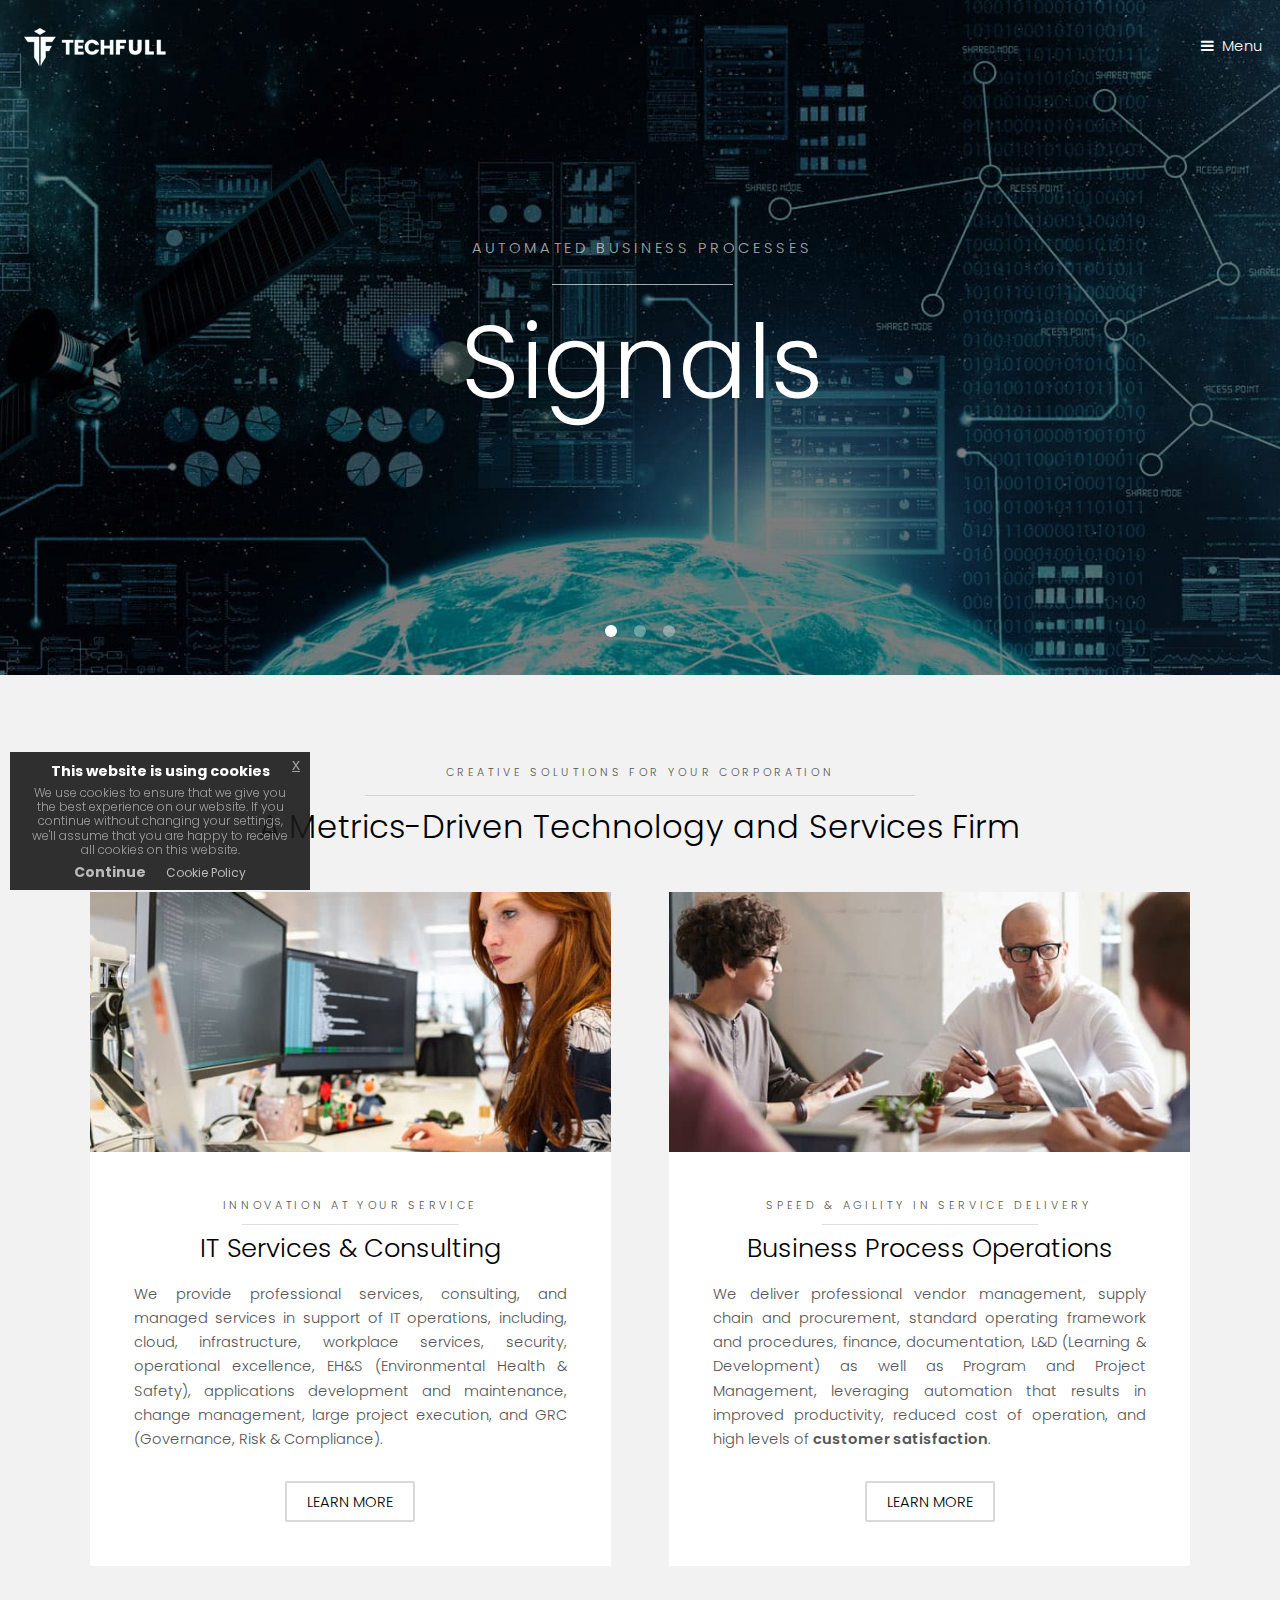
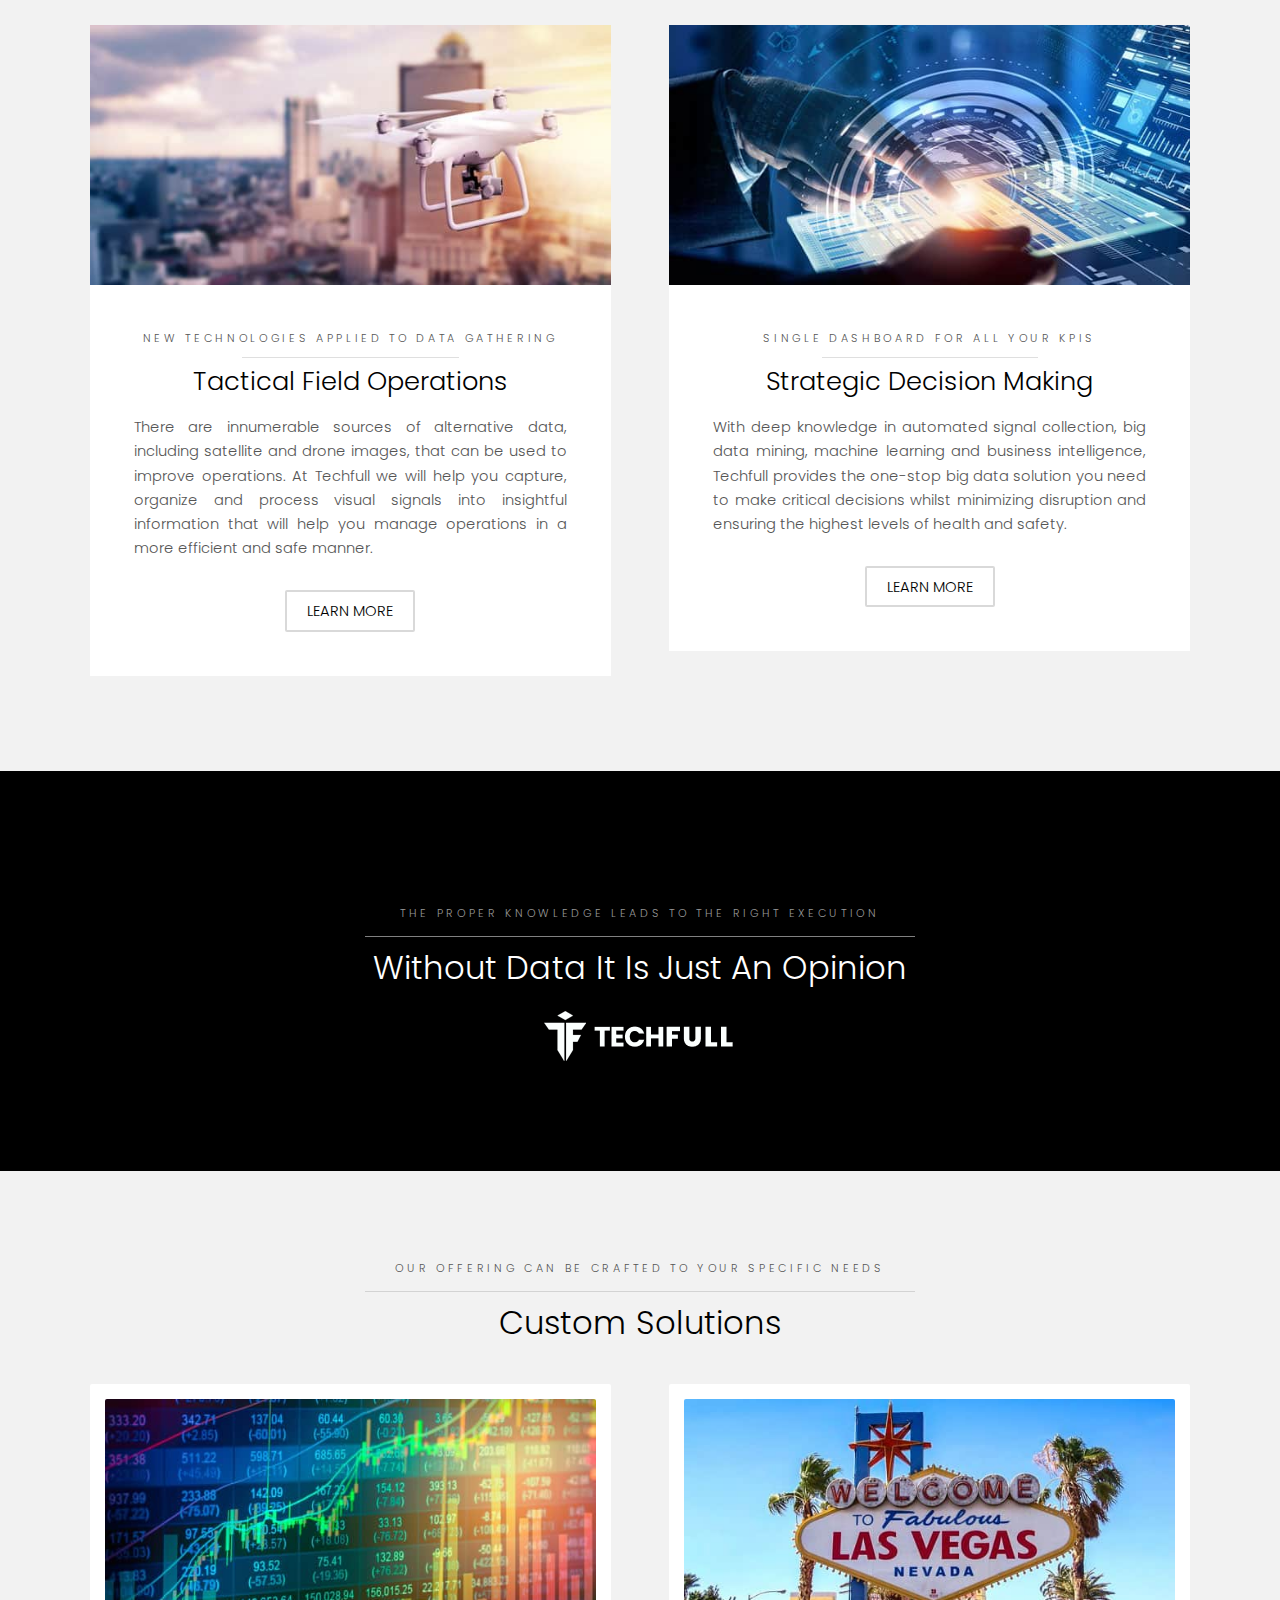
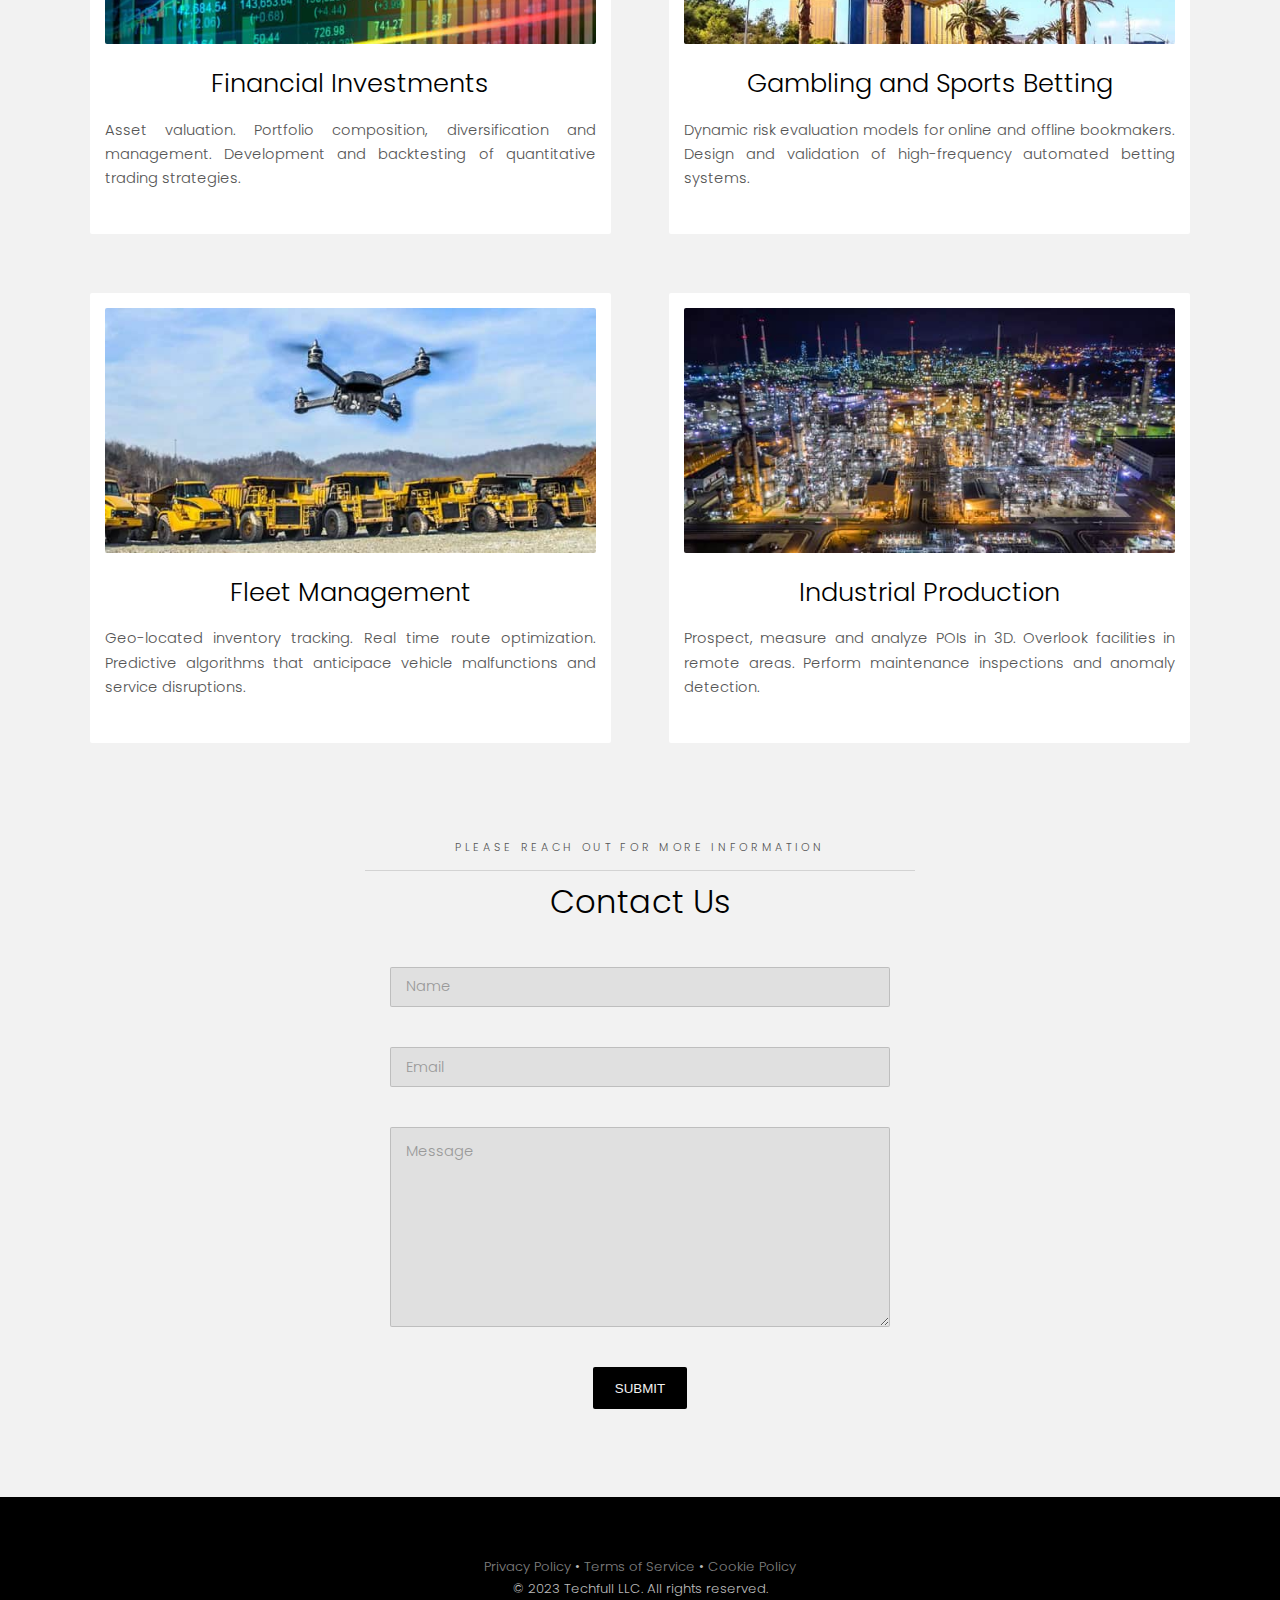
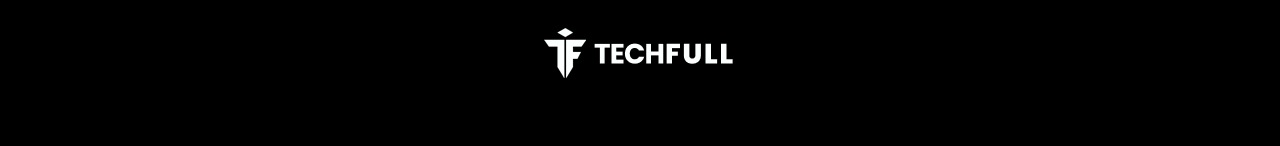
==== commit 5e4d90f3: "Website version 1.5 (Logos)" ====
--- a/index.html
+++ b/index.html
@@ -20,7 +20,7 @@
 
 	<!-- Header -->
 	<header id="header" class="alt">
-		<div class="logo"><a href="indexyz.html">Technology & Services <span id="techfull"> by Techfull</span></a></div>
+		<div class="logo"><a href="index.html"><img src="images/logo.png" alt="Technology & Services by Techfull" style="margin:3px;"/></a></div>
 		<a href="#menu">Menu</a>
 	</header>
 
@@ -40,6 +40,7 @@
 			<img src="images/slide01.jpg" alt="" />
 			<div class="inner">
 				<header>
+					<img src="images/glph.png" />
 					<p>Automated Business Processes</p>
 					<h2>Signals</h2>
 				</header>
@@ -160,10 +161,11 @@
 
 	<!-- Intersitial -->
 	<section id="intersitial" class="wrapper style3">
-		<div class="inner">
+		<div class="inner" style="margin-top:45px;">
 			<header class="align-center">
 				<p>The Proper Knowledge Leads to the Right Execution</p>
 				<h2>Without Data It Is Just An Opinion</h2>
+				<img src="images/logo-lg.png" alt="Technology & Services by Techfull" />
 			</header>
 		</div>
 	</section>
@@ -263,12 +265,13 @@
 	<!-- Footer -->
 	<footer id="footer">
 		<div class="copyright">
-			<p><b>
+			<p>
 				<a style="text-decoration: none;" href="legal/privacy_policy.html">Privacy Policy</a> &bull;
 				<a style="text-decoration: none;" href="legal/terms_service.html">Terms of Service</a> &bull;
 				<a style="text-decoration: none;" href="legal/cookie_policy.html">Cookie Policy</a>
-			</b></p>
-			<p>&copy; 2023 Techfull LLC. All rights reserved.</p>
+			</b><br/>
+			&copy; 2023 Techfull LLC. All rights reserved.<br/>
+			<img src="images/logo-lg.png" alt="Technology & Services by Techfull" style="margin-top:25px;" />
 		</div>
 	</footer>
 
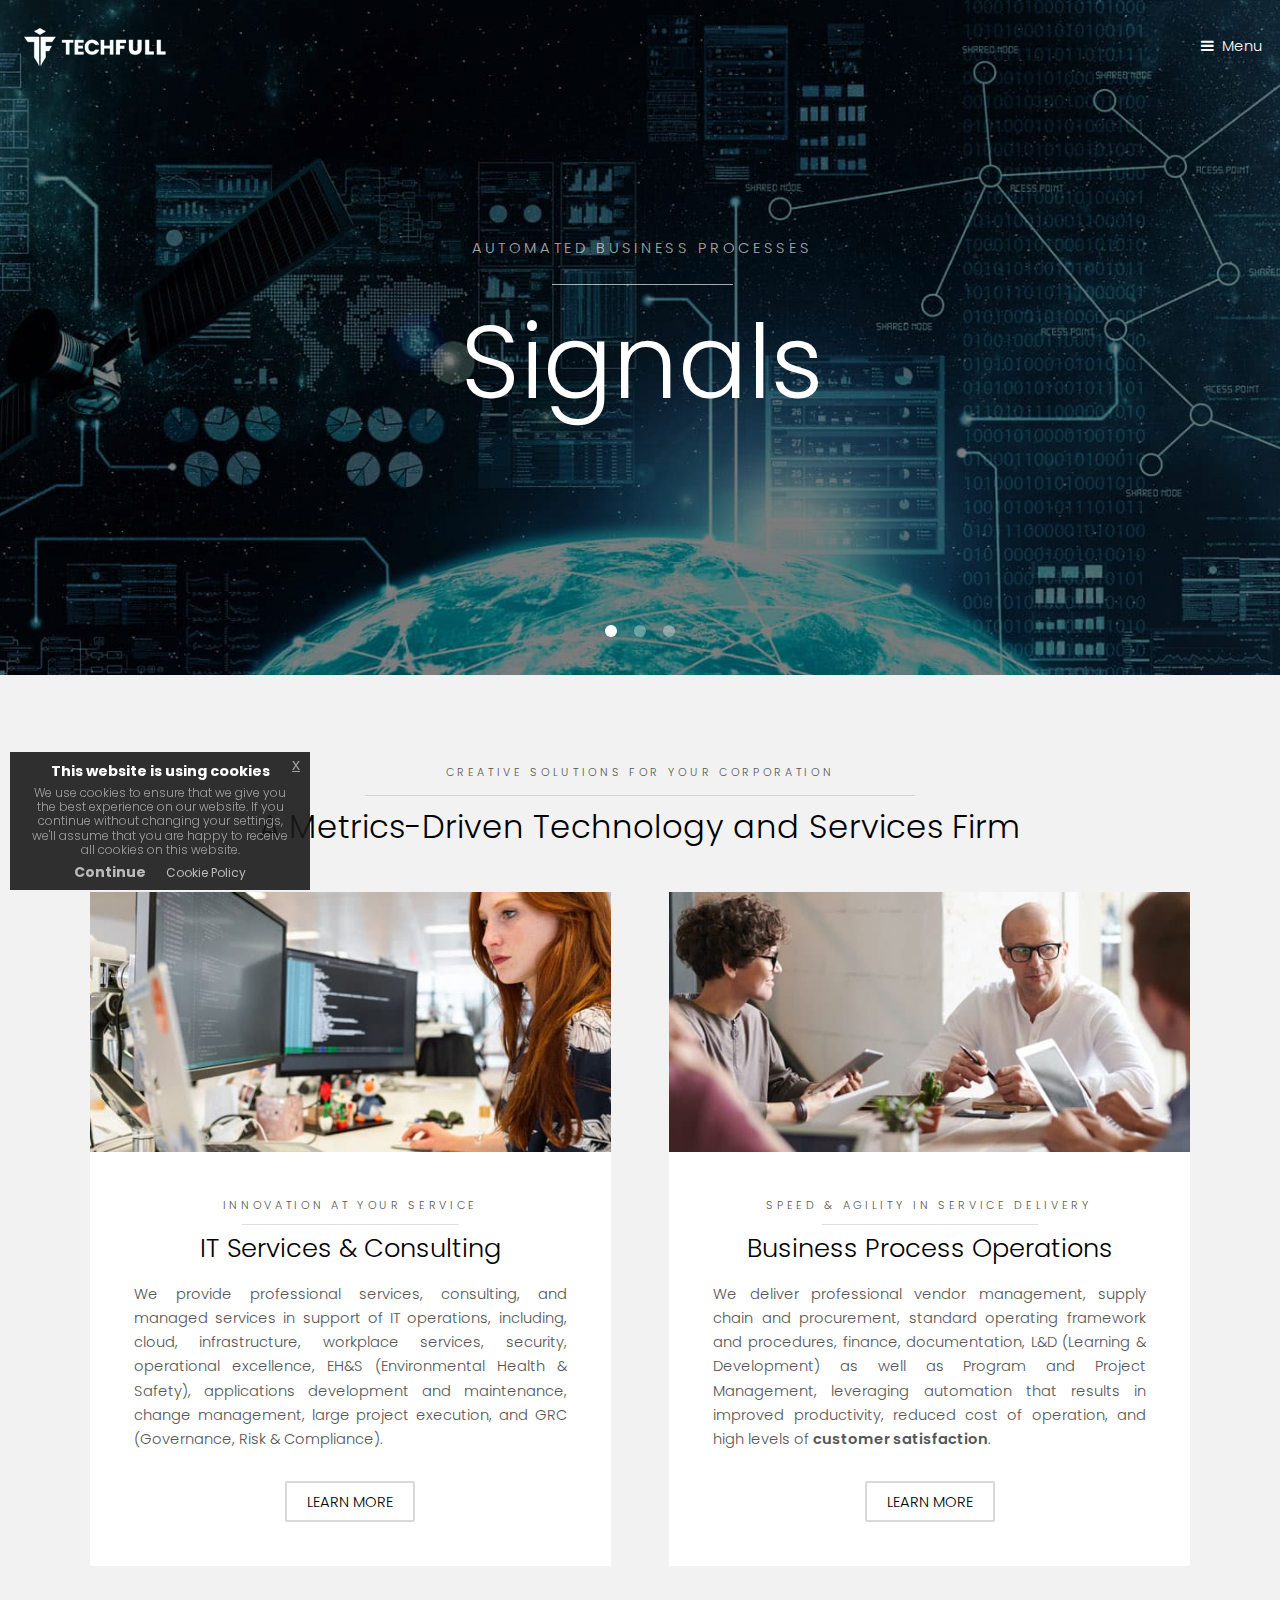
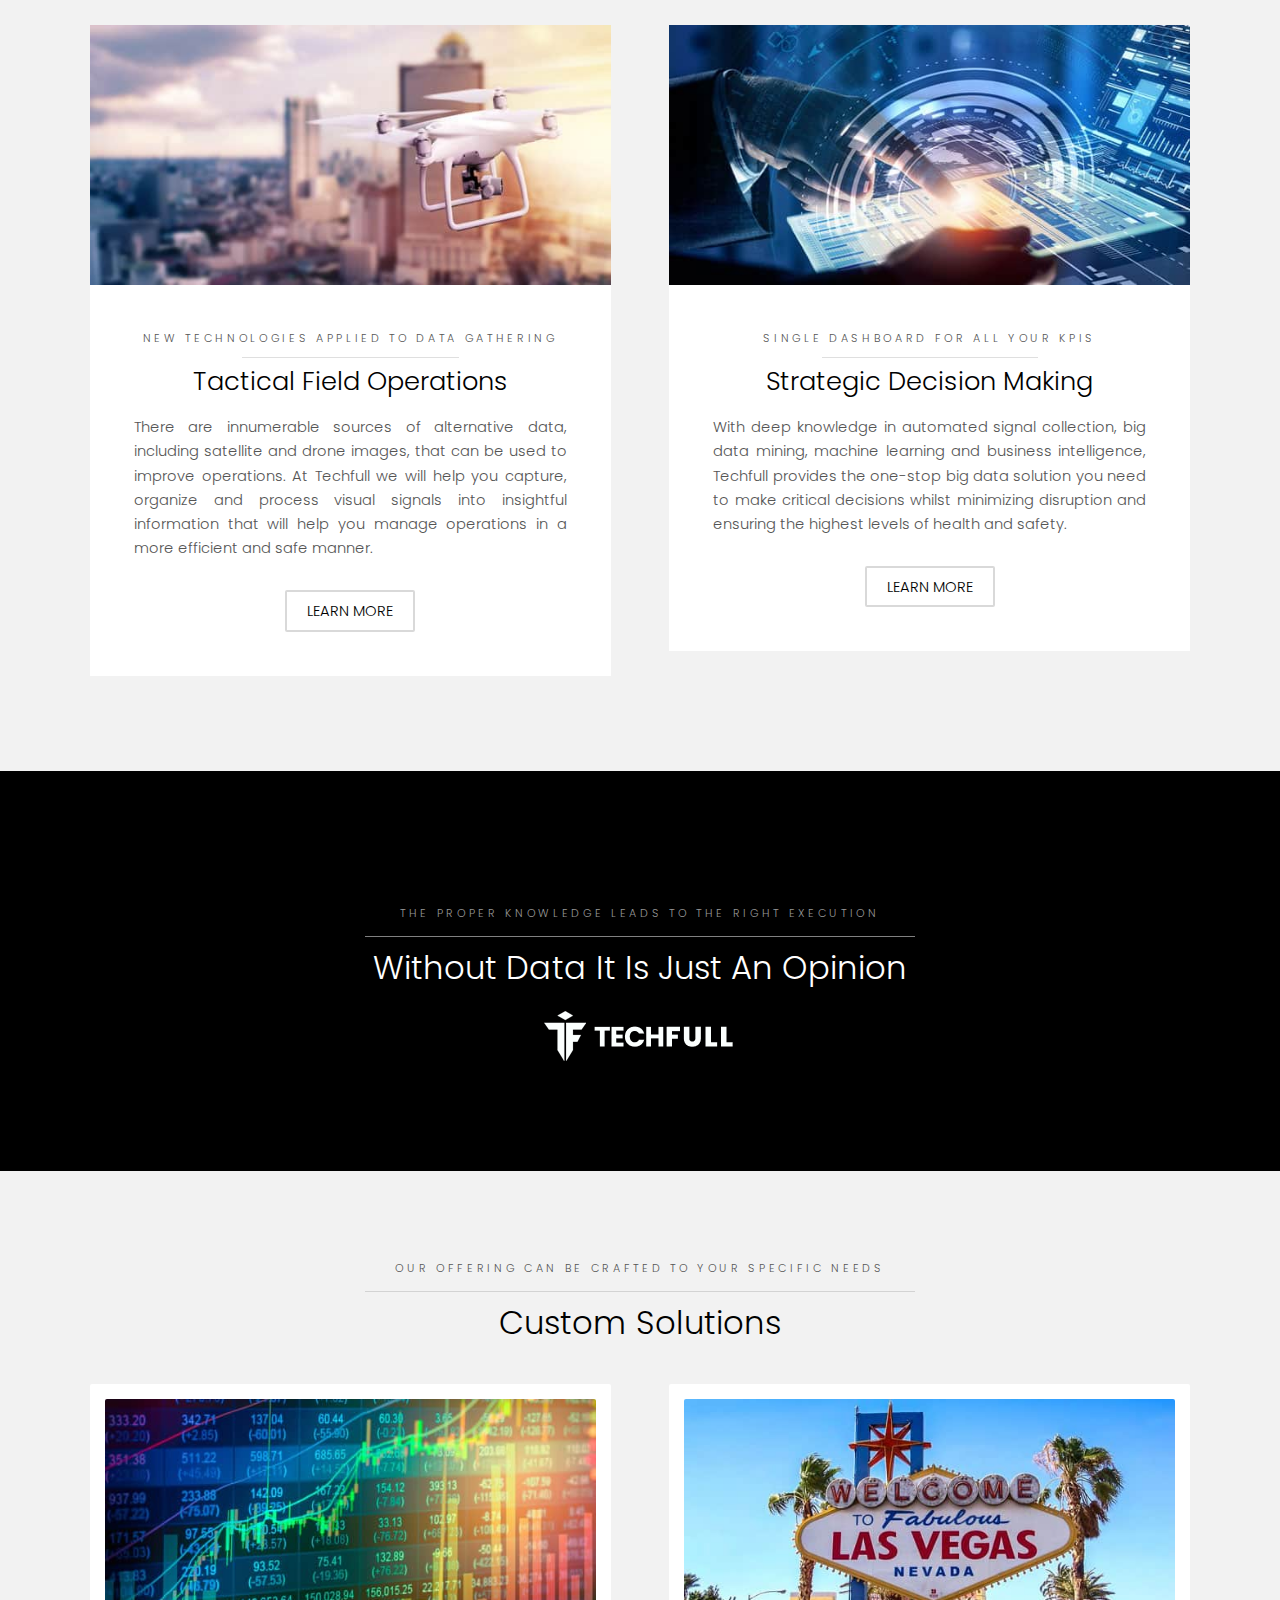
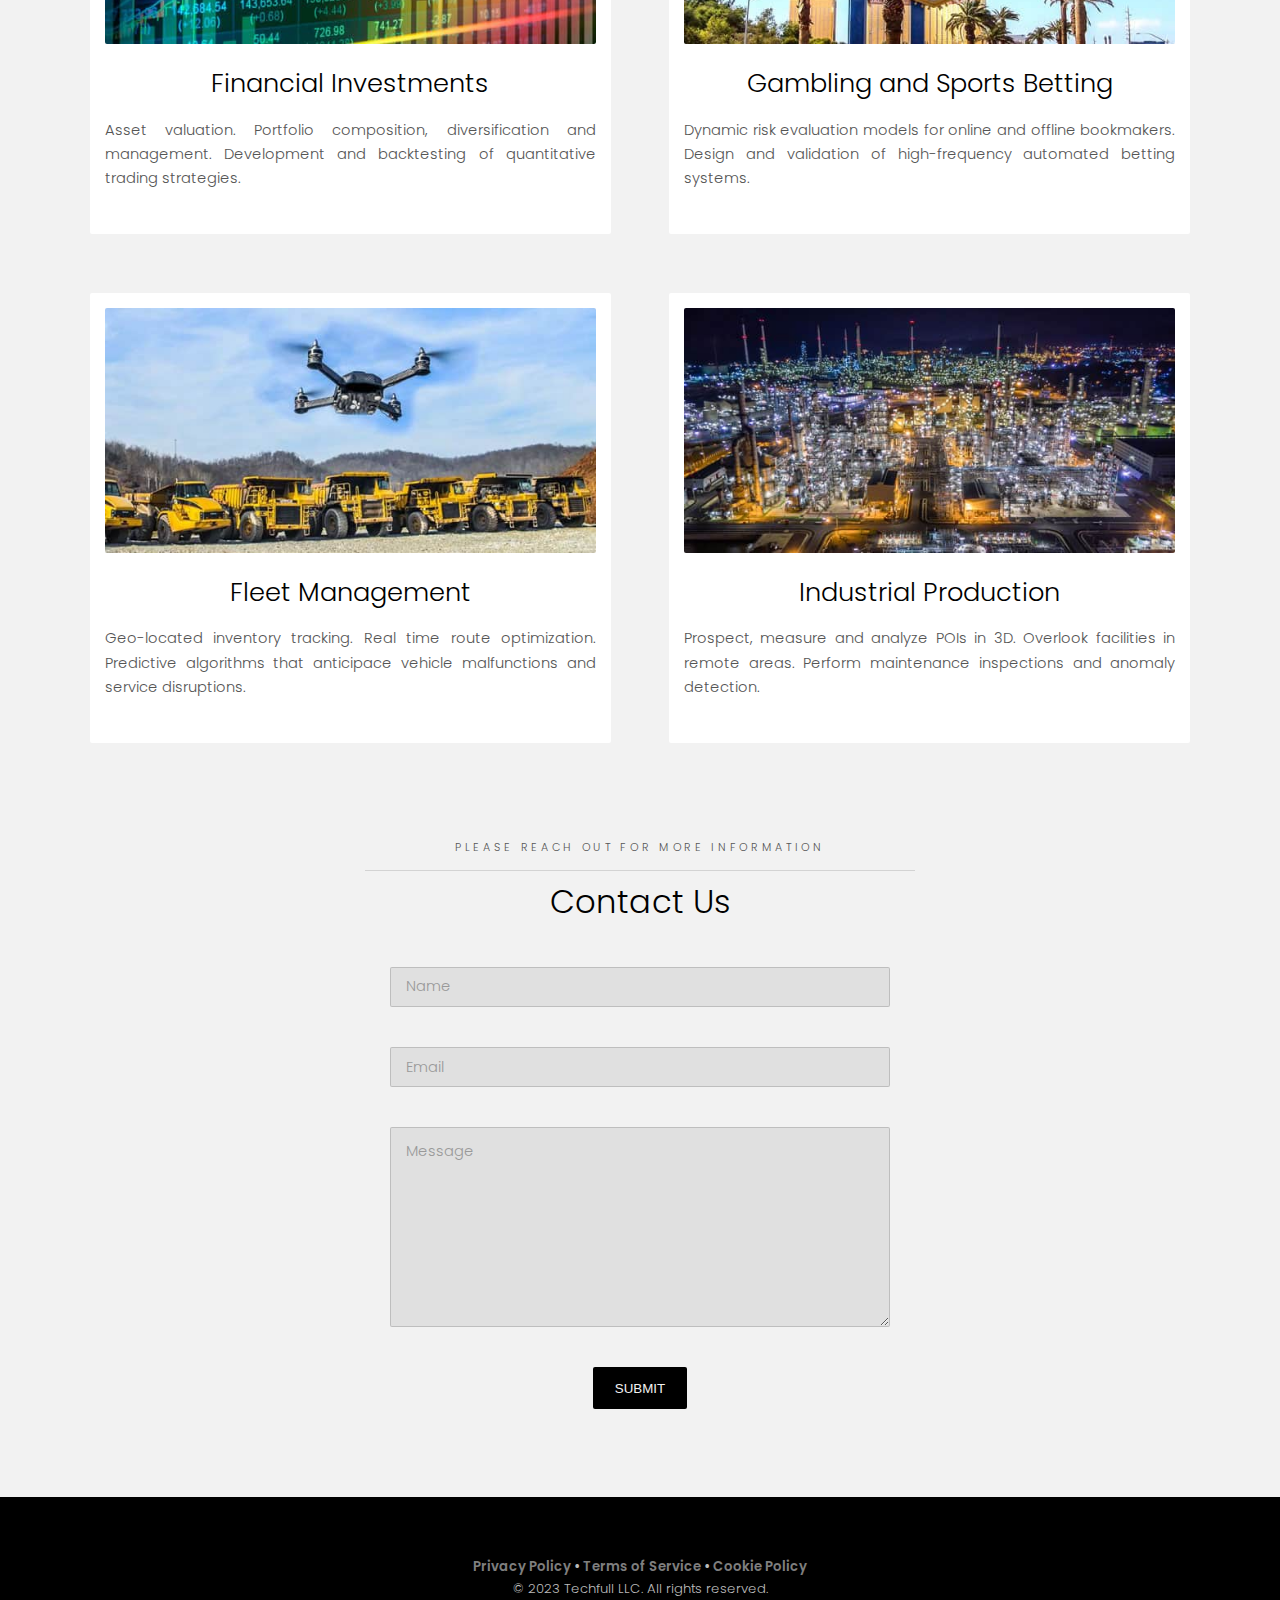
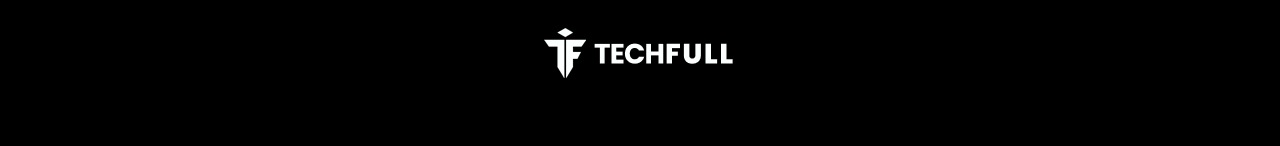
==== commit 7bb16218: "Website version 1.5 (Logos)" ====
--- a/index.html
+++ b/index.html
@@ -265,7 +265,7 @@
 	<!-- Footer -->
 	<footer id="footer">
 		<div class="copyright">
-			<p>
+			<b>
 				<a style="text-decoration: none;" href="legal/privacy_policy.html">Privacy Policy</a> &bull;
 				<a style="text-decoration: none;" href="legal/terms_service.html">Terms of Service</a> &bull;
 				<a style="text-decoration: none;" href="legal/cookie_policy.html">Cookie Policy</a>
